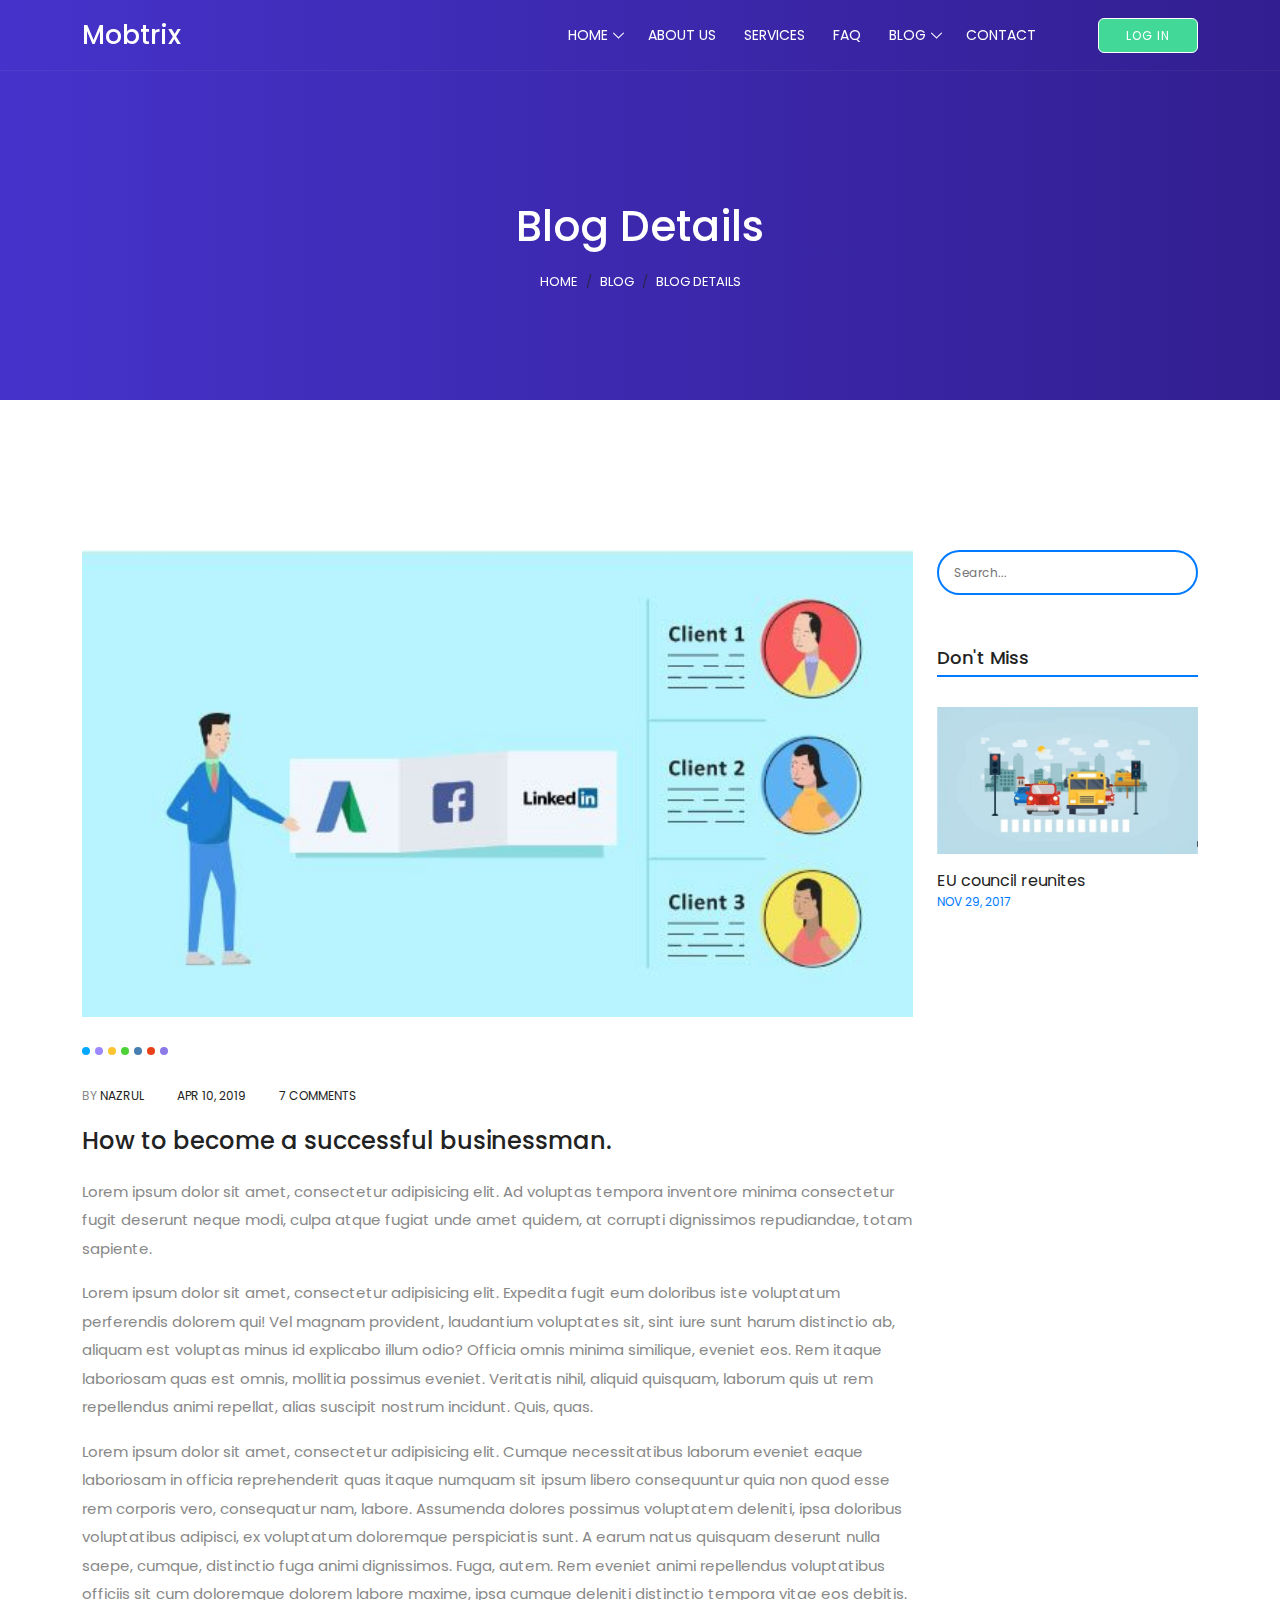
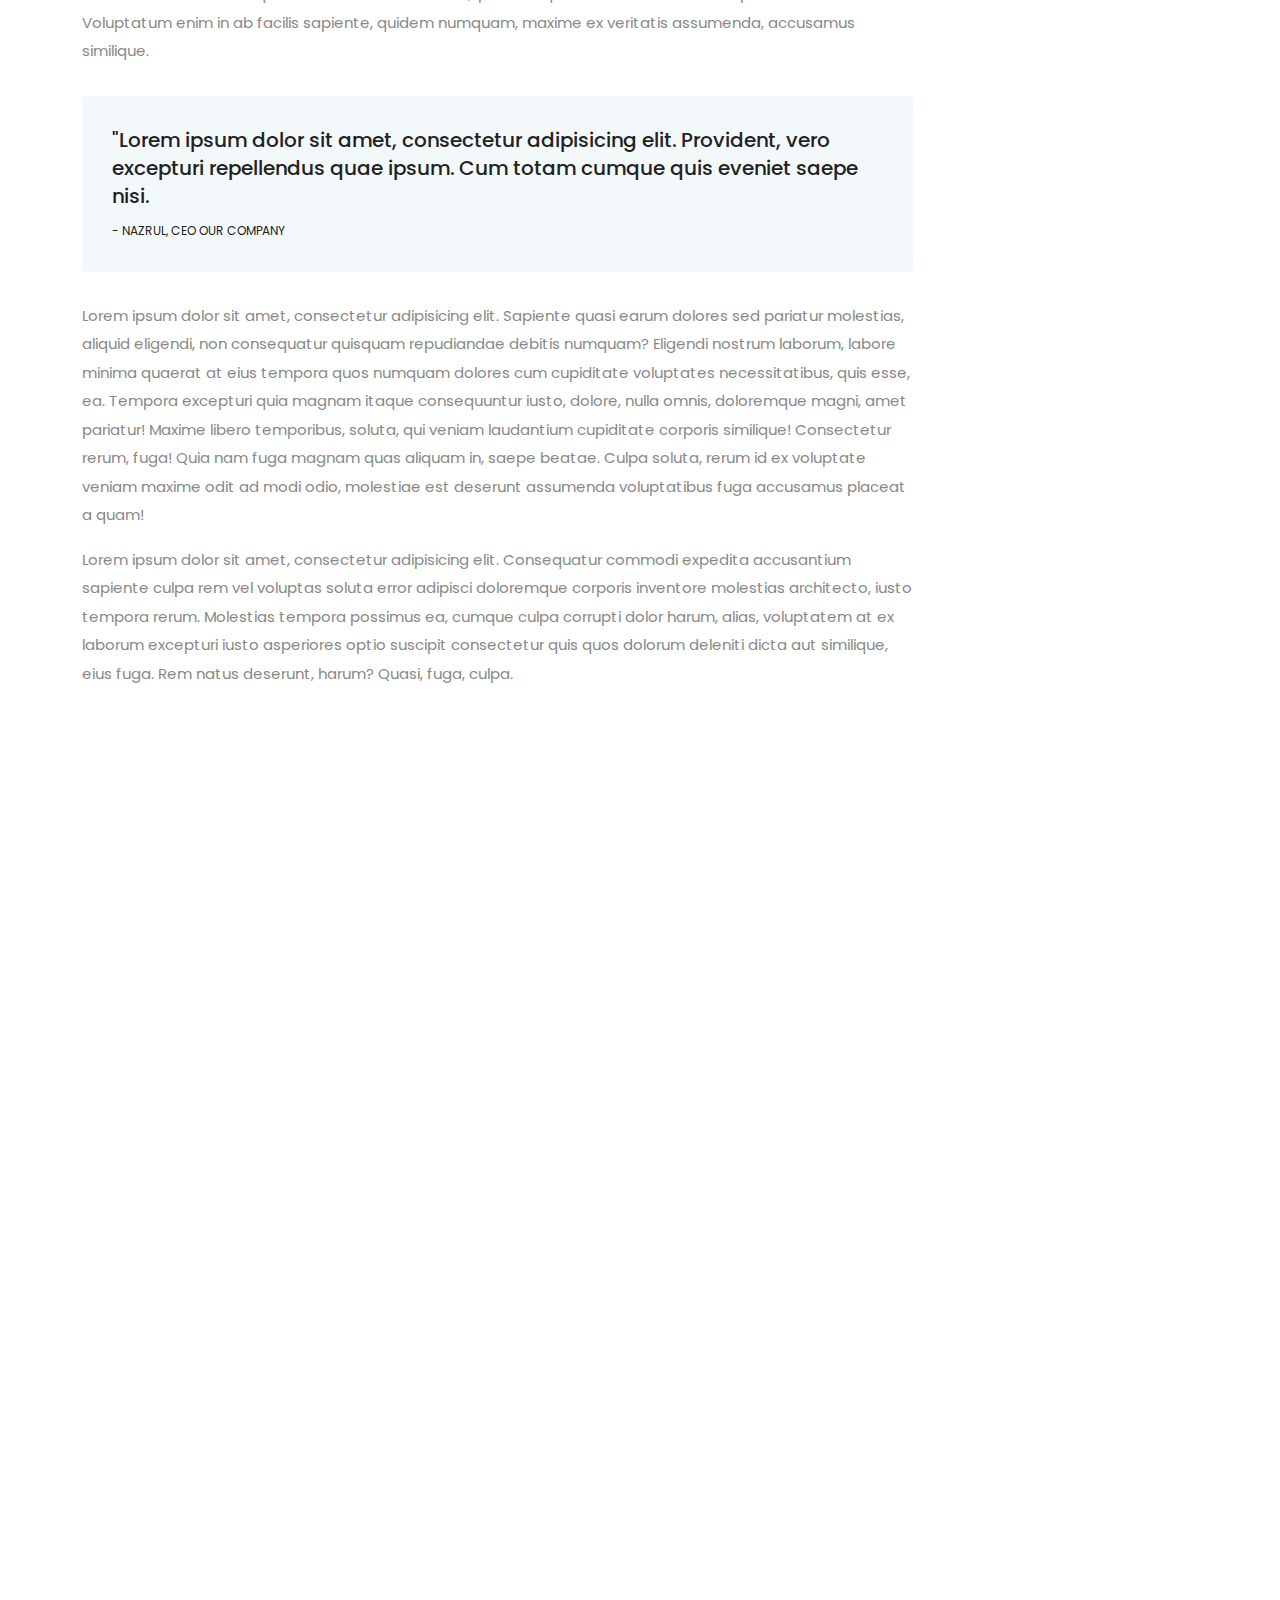
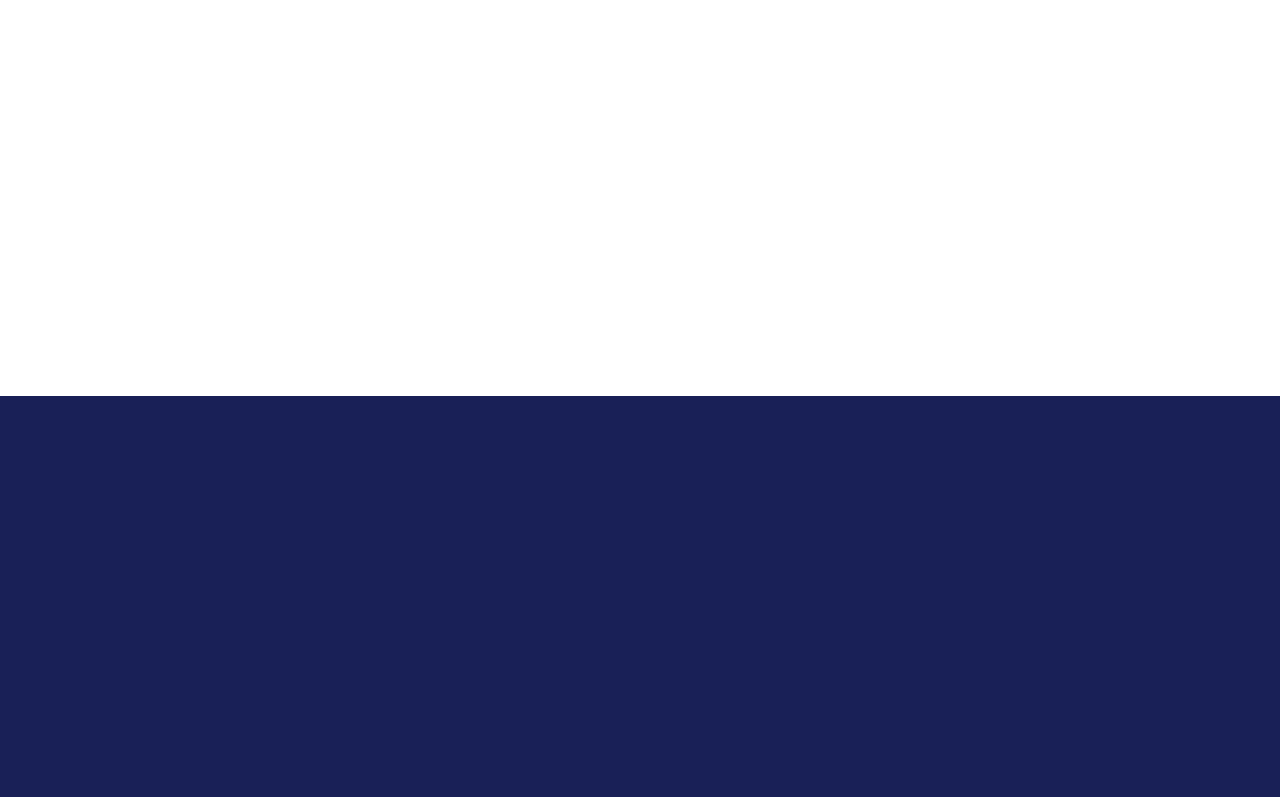
==== index-single-blog.html @ 784434ce "Add files via upload" ====
<!DOCTYPE html>
<html lang="en">

<head>
    <meta charset="UTF-8">
    <meta name="description" content="">
    <meta http-equiv="X-UA-Compatible" content="IE=edge">
    <meta name="viewport" content="width=device-width, initial-scale=1, shrink-to-fit=no">

    <!-- Title -->
    <title>Multipurpose Template</title>

    <!-- Favicon -->
    <link rel="icon" href="img/core-img/favicon.ico">

    <!-- Core Stylesheet -->
    <link rel="stylesheet" href="css/style.css">

    <!-- Responsive Stylesheet -->
    <link rel="stylesheet" href="css/responsive.css">

</head>

<body class="light-version">
    <!-- Preloader -->
    <div id="preloader">
        <div class="preload-content">
            <div id="dream-load"></div>
        </div>
    </div>

    <!-- ##### Header Area Start ##### -->
    <header class="header-area fadeInDown" data-wow-delay="0.2s">
        <div class="classy-nav-container light breakpoint-off">
            <div class="container">
                <!-- Classy Menu -->
                <nav class="classy-navbar light justify-content-between" id="dreamNav">

                    <!-- Logo -->
                    <a class="nav-brand light" href="#"><i class="fa-sharp fa-light fa-database"> </i>  Mobtrix </a>

                    <!-- Navbar Toggler -->
                    <div class="classy-navbar-toggler demo">
                        <span class="navbarToggler"><span></span><span></span><span></span></span>
                    </div>

                    <!-- Menu -->
                    <div class="classy-menu">

                        <!-- close btn -->
                        <div class="classycloseIcon">
                            <div class="cross-wrap"><span class="top"></span><span class="bottom"></span></div>
                        </div>

                        <!-- Nav Start -->
                        <div class="classynav">
                            <ul id="nav">
                                <li><a href="#home">Home</a>
                                    <ul class="dropdown">
                                        <li><a href='index.html'>Home style 1</a></li>
                                        <li><a href='index1.html'>Home style 2</a></li>
                                        <li><a href='index2.html'>Home style 3</a></li>
                                        <li><a href='index3.html'>Home style 4</a></li>
                                        <li><a href='index4.html'>Home style 5</a></li>
                                        <li><a href='index5.html'>Home style 6</a></li>
                                    </ul>
                                </li>
                                <li><a href='about-us.html'>About Us</a></li>
                                <li><a href='services.html'>Services</a></li>
                                <li><a href='faq.html'>FAQ</a></li>
                                <li><a href="#blog">Blog</a>
                                    <ul class="dropdown">
                                        <li><a href='index-blog.html'>Blog Posts</a></li>
                                        <li><a href='index-blog-with-sidebar.html'>Sidebar Blog </a></li>
                                        <li><a href='index-single-blog.html'>Blog Details</a></li>
                                    </ul>
                                </li>
                                <li><a href='contact-us.html'>Contact</a></li>
                            </ul>

                            <!-- Button -->
                            <a href="#" class="btn login-btn ml-50">Log in</a>
                        </div>
                        <!-- Nav End -->
                    </div>
                </nav>
            </div>
        </div>
    </header>
    <!-- ##### Header Area End ##### -->

    <!-- ##### Welcome Area Start ##### -->
    <div class="breadcumb-area clearfix dzsparallaxer auto-init" data-options='{direction: "normal"}'>
        <div class="divimage dzsparallaxer--target" style="width: 101%; height: 130%; background-image: url(img/bg-img/bg-2.jpg)"></div>
        <!-- breadcumb content -->
        <div class="breadcumb-content">
            <div class="container h-100">
                <div class="row h-100 align-items-center">
                    <div class="col-12">
                        <nav aria-label="breadcrumb" class="breadcumb--con text-center">
                            <h2 class="w-text title wow fadeInUp" data-wow-delay="0.2s">Blog Details</h2>
                            <ol class="breadcrumb justify-content-center wow fadeInUp" data-wow-delay="0.4s">
                                <li class="breadcrumb-item"><a href="#">Home</a></li>
                                <li class="breadcrumb-item"><a href="#">Blog</a></li>
                                <li class="breadcrumb-item active" aria-current="page">Blog Details</li>
                            </ol>
                        </nav>
                    </div>
                </div>
            </div>
        </div>
    </div>
    <!-- ##### Welcome Area End ##### -->

    <!-- ##### Blog Area Start ##### -->
    <section class="blog-area section-padding-150-0">
        <div class="container">

            <div class="row">
                <div class="col-12 col-md-9">
                    <div class="single-blog-area wow fadeInUp" data-wow-delay="0.2s">
                        <!-- Post Thumbnail -->
                        <div class="blog_thumbnail">
                            <img src="img/blog-img/2.jpg" alt="">
                        </div>
                        <!-- Post Content -->
                        <div class="blog-content">
                            <!-- Dream Dots -->
                            <div class="dream-dots mt-30">
                                <span></span><span></span><span></span><span></span><span></span><span></span><span></span>
                            </div>
                            <div class="post-meta">
                                <p>By <a href="#" class="post-author">Nazrul</a> <a href="#">Apr 10, 2019</a> <a href="#" class="post-comments">7 comments</a></p>
                            </div>
                            <h4 class="post-title">How to become a successful businessman.</h4>
                            <p>Lorem ipsum dolor sit amet, consectetur adipisicing elit. Ad voluptas tempora inventore minima consectetur fugit deserunt neque modi, culpa atque fugiat unde amet quidem, at corrupti dignissimos repudiandae, totam sapiente.</p>
                            <p>Lorem ipsum dolor sit amet, consectetur adipisicing elit. Expedita fugit eum doloribus iste voluptatum perferendis dolorem qui! Vel magnam provident, laudantium voluptates sit, sint iure sunt harum distinctio ab, aliquam est voluptas minus id explicabo illum odio? Officia omnis minima similique, eveniet eos. Rem itaque laboriosam quas est omnis, mollitia possimus eveniet. Veritatis nihil, aliquid quisquam, laborum quis ut rem repellendus animi repellat, alias suscipit nostrum incidunt. Quis, quas.</p>
                            <p>Lorem ipsum dolor sit amet, consectetur adipisicing elit. Cumque necessitatibus laborum eveniet eaque laboriosam in officia reprehenderit quas itaque numquam sit ipsum libero consequuntur quia non quod esse rem corporis vero, consequatur nam, labore. Assumenda dolores possimus voluptatem deleniti, ipsa doloribus voluptatibus adipisci, ex voluptatum doloremque perspiciatis sunt. A earum natus quisquam deserunt nulla saepe, cumque, distinctio fuga animi dignissimos. Fuga, autem. Rem eveniet animi repellendus voluptatibus officiis sit cum doloremque dolorem labore maxime, ipsa cumque deleniti distinctio tempora vitae eos debitis. Voluptatum enim in ab facilis sapiente, quidem numquam, maxime ex veritatis assumenda, accusamus similique.</p>
                            <blockquote>
                                <h5>"Lorem ipsum dolor sit amet, consectetur adipisicing elit. Provident, vero excepturi repellendus quae ipsum. Cum totam cumque quis eveniet saepe nisi.</h5>
                                <span>- Nazrul, CEO OUR COMPANY</span>
                            </blockquote>
                            <p>Lorem ipsum dolor sit amet, consectetur adipisicing elit. Sapiente quasi earum dolores sed pariatur molestias, aliquid eligendi, non consequatur quisquam repudiandae debitis numquam? Eligendi nostrum laborum, labore minima quaerat at eius tempora quos numquam dolores cum cupiditate voluptates necessitatibus, quis esse, ea. Tempora excepturi quia magnam itaque consequuntur iusto, dolore, nulla omnis, doloremque magni, amet pariatur! Maxime libero temporibus, soluta, qui veniam laudantium cupiditate corporis similique! Consectetur rerum, fuga! Quia nam fuga magnam quas aliquam in, saepe beatae. Culpa soluta, rerum id ex voluptate veniam maxime odit ad modi odio, molestiae est deserunt assumenda voluptatibus fuga accusamus placeat a quam!</p>
                            <p>Lorem ipsum dolor sit amet, consectetur adipisicing elit. Consequatur commodi expedita accusantium sapiente culpa rem vel voluptas soluta error adipisci doloremque corporis inventore molestias architecto, iusto tempora rerum. Molestias tempora possimus ea, cumque culpa corrupti dolor harum, alias, voluptatem at ex laborum excepturi iusto asperiores optio suscipit consectetur quis quos dolorum deleniti dicta aut similique, eius fuga. Rem natus deserunt, harum? Quasi, fuga, culpa.</p>
                        </div>
                    </div>

                    <!-- Comment Area Start -->
                    <div class="comment_area clearfix mt-70 wow fadeInUp" data-wow-delay="0.4s">
                        <h5 class="title">Comments</h5>

                        <ol>
                            <!-- Single Comment Area -->
                            <li class="single_comment_area">
                                <!-- Comment Content -->
                                <div class="comment-content d-flex">
                                    <!-- Comment Author -->
                                    <div class="comment-author">
                                        <img src="img/test-img/1.jpg" alt="author">
                                    </div>
                                    <!-- Comment Meta -->
                                    <div class="comment-meta">
                                        <p>Efficitur lorem sed tempor. Integer aliquet tempor cursus. Nullam vestibulum convallis risus vel condimentum. Nullam auctor lorem in libero luctus, vel volutpat quam tincidunt.</p>
                                        <a href="#" class="post-date">April 14</a>
                                        <p><a href="#" class="post-author">Lim Sarah</a></p>
                                        <a href="#" class="comment-reply">Reply</a>
                                    </div>
                                </div>
                                <ol class="children">
                                    <li class="single_comment_area">
                                        <!-- Comment Content -->
                                        <div class="comment-content d-flex">
                                            <!-- Comment Author -->
                                            <div class="comment-author">
                                                <img src="img/test-img/2.jpg" alt="author">
                                            </div>
                                            <!-- Comment Meta -->
                                            <div class="comment-meta">
                                                <p>Efficitur lorem sed tempor. Integer aliquet tempor cursus. Nullam vestibulum convallis risus vel condimentum. Nullam auctor lorem in libero luctus, vel volutpat quam tincidunt.</p>
                                                <a href="#" class="post-date">April 14</a>
                                                <p><a href="#" class="post-author">Lim Sarah</a></p>
                                                <a href="#" class="comment-reply">Reply</a>
                                            </div>
                                        </div>
                                    </li>
                                </ol>
                            </li>

                            <!-- Single Comment Area -->
                            <li class="single_comment_area">
                                <!-- Comment Content -->
                                <div class="comment-content d-flex">
                                    <!-- Comment Author -->
                                    <div class="comment-author">
                                        <img src="img/test-img/3.jpg" alt="author">
                                    </div>
                                    <!-- Comment Meta -->
                                    <div class="comment-meta">
                                        <p>Efficitur lorem sed tempor. Integer aliquet tempor cursus. Nullam vestibulum convallis risus vel condimentum. Nullam auctor lorem in libero luctus, vel volutpat quam tincidunt.</p>
                                        <a href="#" class="post-date">April 14</a>
                                        <p><a href="#" class="post-author">Lim Sarah</a></p>
                                        <a href="#" class="comment-reply">Reply</a>
                                    </div>
                                </div>
                            </li>
                        </ol>
                    </div>

                    <div class="post-a-comment-area mt-100 wow fadeInUp" data-wow-delay="0.6s">
                        <h5>Leave a reply</h5>
                        <!-- Reply Form -->
                        <form action="#" method="post">
                            <div class="row">
                                <div class="col-12 col-md-6">
                                    <div class="group">
                                        <input type="text" name="name" id="name" required>
                                        <span class="bar"></span>
                                        <label>Name</label>
                                    </div>
                                </div>
                                <div class="col-12 col-md-6">
                                    <div class="group">
                                        <input type="text" name="email" id="email" required>
                                        <span class="bar"></span>
                                        <label>Email</label>
                                    </div>
                                </div>
                                <div class="col-12">
                                    <div class="group">
                                        <input type="text" name="subject" id="subject" required>
                                        <span class="bar"></span>
                                        <label>Subject</label>
                                    </div>
                                </div>
                                <div class="col-12">
                                    <div class="group">
                                        <textarea name="message" id="message" required></textarea>
                                        <span class="bar"></span>
                                        <label>Comment</label>
                                    </div>
                                </div>
                                <div class="col-12">
                                    <button type="submit" class="btn dream-btn">Reply</button>
                                </div>
                            </div>
                        </form>
                    </div>
                </div>

                <div class="col-12 col-md-3">
                    <div class="sidebar-area">

                        <!-- Search Widget -->
                        <div class="search-widget-area mb-50 wow fadeInUp" data-wow-delay="0.2s">
                            <form action="#" method="post">
                                <input type="search" name="search" id="search" placeholder="Search...">
                                <button type="submit" class="btn"><i class="fa fa-search"></i></button>
                            </form>
                        </div>

                        <!-- Don't Miss Widget -->
                        <div class="donnot-miss-widget mb-50">
                            <div class="widget-title wow fadeInUp" data-wow-delay="0.3s">
                                <h5>Don't miss</h5>
                            </div>
                            <!-- Single Don't Miss Post -->
                            <div class="single-dont-miss-post mb-30 wow fadeInUp" data-wow-delay="0.4s">
                                <div class="dont-miss-post-thumb">
                                    <img src="img/blog-img/1.jpg" alt="">
                                </div>
                                <div class="dont-miss-post-content">
                                    <a href="#">EU council reunites</a>
                                    <span>Nov 29, 2017</span>
                                </div>
                            </div>
                            <!-- Single Don't Miss Post -->
                            <div class="single-dont-miss-post mb-30 wow fadeInUp" data-wow-delay="0.5s">
                                <div class="dont-miss-post-thumb">
                                    <img src="img/blog-img/2.jpg" alt="">
                                </div>
                                <div class="dont-miss-post-content">
                                    <a href="#">A new way to travel the world</a>
                                    <span>March 29, 2016</span>
                                </div>
                            </div>
                            <!-- Single Don't Miss Post -->
                            <div class="single-dont-miss-post wow fadeInUp" data-wow-delay="0.6s">
                                <div class="dont-miss-post-thumb">
                                    <img src="img/blog-img/3.jpg" alt="">
                                </div>
                                <div class="dont-miss-post-content">
                                    <a href="#">Why choose a bank?</a>
                                    <span>March 29, 2016</span>
                                </div>
                            </div>
                        </div>

                        <!-- Advert Widget -->
                        <div class="advert-widget mb-50">
                            <div class="widget-title wow fadeInUp" data-wow-delay="0.7s">
                                <h5>Sponsored Add</h5>
                            </div>
                            <div class="advert-thumb mb-30 wow fadeInUp" data-wow-delay="0.8s">
                                <a href="#"><img src="img/bg-img/bg-4.jpg" alt=""></a>
                            </div>
                        </div>

                        <!-- Subscribe Widget -->
                        <div class="subscribe-widget mb-50">
                            <div class="widget-title wow fadeInUp" data-wow-delay="0.9s">
                                <h5>subscribe</h5>
                            </div>
                            <div class="subscribe-form wow fadeInUp" data-wow-delay="1s">
                                <form action="#">
                                    <input type="email" name="email" id="subs_email" placeholder="Your Email">
                                    <button type="submit" class="btn dream-btn">subscribe</button>
                                </form>
                            </div>
                        </div>
                    </div>
                </div>
            </div>
        </div>
    </section>
    <!-- ##### Blog Area End ##### -->

    <!-- ##### Footer Area Start ##### -->
    <footer class="footer-area bg-img" style="background-image: url(img/core-img/pattern.png);">
        <div class="footer-content-area " style="background-image: url(img/core-img/footer-bg1.png);">
            <div class="container">
                <div class="row align-items-end">
                    <div class="col-12 col-md-5">
                        <div class="footer-copywrite-info">
                            <!-- Copywrite -->
                            <div class="copywrite_text wow fadeInUp" data-wow-delay="0.2s">
                                <div class="footer-logo">
                                    <a href="#"><i class="fa-sharp fa-light fa-database"> </i>  DIMS & Facts.</a>
                                </div>
                                <p>Lorem ipsum dolor sit amet, consectetur adipisicing elit. Velit ducimus voluptatibus neque illo id repellat quisquam? Autem expedita earum quae laborum ipsum ad, a eaque officiis eligendi blanditiis odio necessitatibus.</p>
                            </div>
                            <!-- Social Icon -->
                            <div class="footer-social-info wow fadeInUp" data-wow-delay="0.4s">
                                <a href="#"><i class="fa fa-facebook" aria-hidden="true"></i></a>
                                <a href="#"> <i class="fa fa-twitter" aria-hidden="true"></i></a>
                                <a href="#"><i class="fa fa-google-plus" aria-hidden="true"></i></a>
                                <a href="#"><i class="fa fa-instagram" aria-hidden="true"></i></a>
                                <a href="#"><i class="fa fa-linkedin" aria-hidden="true"></i></a>
                            </div>
                        </div>
                    </div>
                    <div class="col-12 col-md-7">
                        <!-- Content Info -->
                        <div class="contact_info_area d-sm-flex justify-content-between">
                            <div class="contact_info text-center wow fadeInUp" data-wow-delay="0.2s">
                                <h5>NAVIGATE</h5>
                                <a href=""><p>Advertisers</p></a>
                                <a href=""><p>Developers</p></a>
                                <a href=""><p>Resources</p></a>
                                <a href=""><p>Company</p></a>
                                <a href=""><p>Connect</p></a>
                            </div>
                            <!-- Content Info -->
                            <div class="contact_info text-center wow fadeInUp" data-wow-delay="0.3s">
                                <h5>PRIVACY & TOS</h5>
                                <a href=""><p>Advertiser Agreement</p></a>
                                <a href=""><p>Acceptable Use Policy</p></a>
                                <a href=""><p>Privacy Policy</p></a>
                                <a href=""><p>Technology Privacy</p></a>
                                <a href=""><p>Developer Agreement</p></a>
                            </div>
                            <!-- Content Info -->
                            <div class="contact_info text-center wow fadeInUp" data-wow-delay="0.4s">
                                <h5>CONTACT US</h5>
                                <p>Mailing Address:xx00 E. Union Ave</p>
                                <p>Suite 1100. Denver, CO 80237</p>
                                <p>+999 90932 627</p>
                                <p>support@yourdomain.com</p>
                            </div>
                        </div>
                    </div>
                </div>
            </div>
        </div>
    </footer>
    <!-- ##### Footer Area End ##### -->

    <!-- ########## All JS ########## -->
    <!-- jQuery js -->
    <script src="js/jquery.min.js"></script>
    <!-- Popper js -->
    <script src="js/popper.min.js"></script>
    <!-- Bootstrap js -->
     <script src="js/bootstrap.bundle.js"></script>
    <script src="js/fa2022.js"></script>
    <!-- All Plugins js -->
    <script src="js/plugins.js"></script>
    <!-- Parallax js -->
    <script src="js/dzsparallaxer.js"></script>
    <!-- Active js -->
    <script src="js/script.js"></script>

</body>

</html>
---- css/style.css ----
/*** 
====================================================================
  Table of contents
====================================================================

- Google Fonts
- Css Imports
- General Css Styles
- Header Area style
- Welcome Area Styles 
- Partners area style
- About us area style 
- services-block-four style 
- Demo-video area style 
- Trust area style 
- services area style 
- Call-to-action area style
- Video area style 
- Gallery area style 
- Cool-facts style 
- Price table style
- Testimonials area style 
- Team area style
- Blog area style 
- Contact us style 
- FAQ style -Timeline style 
- Footer area style 

***/

/*** 

====================================================================
  Google fonts
====================================================================

***/

@import url('https://fonts.googleapis.com/css?family=Poppins:200,300,400,500,600,700');

/*** 

====================================================================
  Import All Css
====================================================================

***/

@import 'bootstrap.min.css';
@import 'animate.css';
@import 'about-sonar.css';
@import 'classy-nav.min.css';
@import 'dzsparallaxer.css';
@import 'owl.carousel.min.css';
@import 'https://montrix.netlify.app/css/magnific-popup.css';
@import 'animated-headline.css';
@import 'https://montrix.netlify.app/css/font-icons.css';
@import 'https://montrix.netlify.app/css/cryptocoins.css';
@import 'https://montrix.netlify.app/css/themify-icons.css';

/*** 

====================================================================
  General css style
====================================================================

***/
* {
    margin: 0;
    padding: 0;
}

body {
    font-family: 'Poppins', sans-serif;
    background: #4834d4;
    background: -webkit-linear-gradient(to right, #4834d4, #341f97);
    background: -webkit-linear-gradient(left, #4834d4, #341f97);
    background: linear-gradient(to right, #4834d4, #341f97);
}
.darker-blue{
    background: linear-gradient(180deg,#240044 0,#0f0240 25%,#400959 40%,#0f0240 65%,#0f0240);
}
h1,
h2,
h3,
h4,
h5,
h6 {
    font-family: 'Poppins', sans-serif;
    color: #fff;
    line-height: 1.4;
    font-weight: 500;
}

a,
a:hover,
a:focus,
a:active {
    text-decoration: none;
    -webkit-transition-duration: 500ms;
    transition-duration: 500ms;
    outline: none;
}

li {
    list-style: none;
}

p {
    line-height: 1.9;
    color: rgba(255, 255, 255, 0.5);
    font-size: 15px;
}

img {
    max-width: 100%;
    height: auto;
}

ul,
ol {
    margin: 0;
    padding: 0;
}
.section-header{
    position: relative;
    margin-bottom: 50px
}
.section-title {
    font-size: 44px;
    margin-bottom: 20px;
    margin-top: 0;
    position: relative;
    text-align: center;
    color: #fff;
}
.section-header .desc{
    max-width: 800px;
    text-align: center;
    margin: 0 auto
}
.bg-title {
    margin-bottom: -37px;
    margin-left: -30px;
    font-size: 66px;
    opacity: .04;
    font-weight: bold;
    text-align: center;
    line-height: 1;
    text-transform: uppercase;
}
.has-print{
    position: absolute;
    top: -50px;
    left: 50%;
    transform: translateX(-50%);
    width: 90px;
    height: 90px;
    background: url(../img/core-img/shape1.png) no-repeat;
}
.header-area .light.classy-nav-container a{
    color: #fff
}
.header-area.sticky .light.classy-nav-container a{
    color: #333
}
.header-area.sticky .classy-navbar-toggler .navbarToggler span{
    background: #333 !important
}
#preloader {
    position: fixed;
    width: 100%;
    height: 100%;
    z-index: 99999;
    top: 0;
    left: 0;
    background: #4834d4;
    background: -webkit-linear-gradient(to right, #4834d4, #341f97);
    background: -webkit-linear-gradient(left, #4834d4, #341f97);
    background: linear-gradient(to right, #4834d4, #341f97);
}

.preload-content {
    position: absolute;
    top: 50%;
    left: 50%;
    margin-top: -35px;
    margin-left: -35px;
    z-index: 100;
}

#dream-load {
    width: 70px;
    height: 70px;
    border-radius: 50%;
    border: 3px;
    border-style: solid;
    border-color: transparent;
    border-top-color: rgba(255, 255, 255, 0.5);
    -webkit-animation: dreamrotate 2400ms linear infinite;
    animation: dreamrotate 2400ms linear infinite;
    z-index: 999;
}

#dream-load:before {
    content: "";
    position: absolute;
    top: 7.5px;
    left: 7.5px;
    right: 7.5px;
    bottom: 7.5px;
    border-radius: 50%;
    border: 3px;
    border-style: solid;
    border-color: transparent;
    border-top-color: rgba(255, 255, 255, 0.5);
    -webkit-animation: dreamrotate 2700ms linear infinite;
    animation: dreamrotate 2700ms linear infinite
}

#dream-load:after {
    content: "";
    position: absolute;
    top: 20px;
    left: 20px;
    right: 20px;
    bottom: 20px;
    border-radius: 50%;
    border: 3px;
    border-style: solid;
    border-color: transparent;
    border-top-color: rgba(255, 255, 255, 0.5);
    -webkit-animation: dreamrotate 1800ms linear infinite;
    animation: dreamrotate 1800ms linear infinite
}

@-webkit-keyframes dreamrotate {
    0% {
        -webkit-transform: rotate(0deg);
        transform: rotate(0deg)
    }
    100% {
        -webkit-transform: rotate(360deg);
        transform: rotate(360deg)
    }
}

@keyframes dreamrotate {
    0% {
        -webkit-transform: rotate(0deg);
        transform: rotate(0deg)
    }
    100% {
        -webkit-transform: rotate(360deg);
        transform: rotate(360deg)
    }
}

/* Blip CSS */

.dream-blip {
    position: absolute;
    width: 8px;
    height: 8px;
    border-radius: 2em 2em 2em 2em;
    background-color: #21d397;
    box-shadow: 0 0 5px #fff;
    -webkit-transform-origin: 50% 50%;
    transform-origin: 50% 50%;
    opacity: 0;
    -ms-filter: "progid:DXImageTransform.Microsoft.Alpha(Opacity=0)";
    -webkit-animation: dreamblipper ease 4s none infinite;
            animation: dreamblipper ease 4s none infinite;
}

@-webkit-keyframes dreamblipper {
    0% {
        opacity: 0;
        -ms-filter: "progid:DXImageTransform.Microsoft.Alpha(Opacity=0)";
    }
    35% {
        opacity: 0;
        -ms-filter: "progid:DXImageTransform.Microsoft.Alpha(Opacity=0)";
    }
    50% {
        opacity: 1;
        -ms-filter: "progid:DXImageTransform.Microsoft.Alpha(Opacity=100)";
    }
    100% {
        opacity: 0;
        -ms-filter: "progid:DXImageTransform.Microsoft.Alpha(Opacity=0)";
    }
}

@keyframes dreamblipper {
    0% {
        opacity: 0;
        -ms-filter: "progid:DXImageTransform.Microsoft.Alpha(Opacity=0)";
    }
    35% {
        opacity: 0;
        -ms-filter: "progid:DXImageTransform.Microsoft.Alpha(Opacity=0)";
    }
    50% {
        opacity: 1;
        -ms-filter: "progid:DXImageTransform.Microsoft.Alpha(Opacity=100)";
    }
    100% {
        opacity: 0;
        -ms-filter: "progid:DXImageTransform.Microsoft.Alpha(Opacity=0)";
    }
}

.dream-blip.blip1 {
    top: 20%;
    left: 20%;
}

.dream-blip.blip2 {
    top: 70%;
    left: 30%;
}

.dream-blip.blip3 {
    top: 30%;
    left: 10%;
}

.dream-blip.blip4 {
    top: 60%;
    left: 10%;
}

.mt-15 {
    margin-top: 15px;
}
.mt-20 {
    margin-top: 20px;
}
.mt-30 {
    margin-top: 30px;
}

.mt-40 {
    margin-top: 40px;
}

.mt-50 {
    margin-top: 50px;
}

.mt-100 {
    margin-top: 100px;
}

.mt-150 {
    margin-top: 150px;
}

.mr-15 {
    margin-right: 15px;
}

.mr-30 {
    margin-right: 30px;
}

.mr-50 {
    margin-right: 50px;
}

.mr-100 {
    margin-right: 100px;
}
.no-padding-right{
    padding-right: 0 !important
}
.no-padding-left{
    padding-left: 0 !important
}
.mb-15 {
    margin-bottom: 15px;
}

.mb-30 {
    margin-bottom: 30px;
}

.mb-40 {
    margin-bottom: 40px;
}

.mb-50 {
    margin-bottom: 50px;
}

.mb-100 {
    margin-bottom: 100px;
}

.ml-15 {
    margin-left: 15px;
}

.ml-30 {
    margin-left: 30px;
}

.ml-50 {
    margin-left: 50px;
}

.ml-100 {
    margin-left: 100px;
}
@media (max-width: 992px){
    .double-bg{
        background-size: cover !important
    }
    .mt-s{
        margin-top: 30px !important
    }
}
@media (max-width: 767px){
    .mt-x{
        margin-top: 30px !important
    }
    
    .main-ilustration-5{
        height: 65vh !important
    }
}
@media (max-width: 480px){

    .welcome_area.ico {
        height: 100vh !important;
    }
    .main-ilustration-5{
        display: none;
    }
    .integration-text{
        font-size: 12px
    }
    .integration-icon .badge{
        display: none;
    }
    .spons{
        border-top: 1px solid #eee 
    }
    .spons img{
        width: 80%
    }
}
.section-padding-100 {
    padding-top: 100px;
    padding-bottom: 100px;
}
.section-padding-100-70 {
    padding-top: 100px;
    padding-bottom: 70px;
}
.section-padding-0-70 {
    padding-top: 0px;
    padding-bottom: 70px;
}
.section-padding-70-0 {
    padding-top: 70px;
    padding-bottom: 0px;
}
.section-padding-70-70 {
    padding-top: 70px;
    padding-bottom: 70px;
}
.section-padding-100-85 {
    padding-top: 100px;
    padding-bottom: 85px;
}
.section-padding-0-100 {
    padding-top: 0px;
    padding-bottom: 100px;
}
.section-before:before{
    content: '';
    position: absolute;
    top: -75px;
    left: 50%;
    transform: translateX(-50%);
    height: 150px;
    width: 150px;
    background: url(../img/core-img/shape1.png) no-repeat;
    background-size: contain;
}
.scew-bg{
    background: url(../img/svg/bg-header1.svg) no-repeat;
    background-size: cover
    
}
.travel-bg{
    background: url(../img//bg-img/travel-bg.png) no-repeat;
    background-size: cover
    
}
.relative{
    position: relative;
}
.box-shadow {
    -webkit-box-shadow: 0px 10px 27px 0px rgba(154, 161, 171, 0.18);
    box-shadow: 0px 10px 27px 0px rgba(154, 161, 171, 0.18);
    -webkit-transition: all 0.2s ease-in-out;
    -moz-transition: all 0.2s ease-in-out;
    -ms-transition: all 0.2s ease-in-out;
    -o-transition: all 0.2s ease-in-out;
    transition: all 0.2s ease-in-out;
    position: relative;
    display: block;
    top: 0;
}


.section-padding-0-100 {
    padding-top: 0;
    padding-bottom: 100px;
}

.section-padding-100-0 {
    padding-top: 100px;
    padding-bottom: 0;
}

.section-padding-100-50 {
    padding-top: 100px;
    padding-bottom: 50px;
}

.section-padding-0-50 {
    padding-top: 0;
    padding-bottom: 50px;
}

.section-padding-50-0 {
    padding-top: 50px;
    padding-bottom: 0;
}

.section-padding-200 {
    padding-top: 200px;
    padding-bottom: 200px;
}

.section-padding-0-200 {
    padding-top: 0;
    padding-bottom: 200px;
}

.section-padding-200-0 {
    padding-top: 200px;
    padding-bottom: 0;
}

.section-padding-200-100 {
    padding-top: 200px;
    padding-bottom: 100px;
}

.section-padding-150 {
    padding-top: 150px;
    padding-bottom: 150px;
}

.section-padding-150-0 {
    padding-top: 150px;
    padding-bottom: 0;
}

.section-padding-0-150 {
    padding-top: 0;
    padding-bottom: 150px;
}

.section-padding-50-150 {
    padding-top: 50px;
    padding-bottom: 150px;
}

.section-heading {
    position: relative;
    z-index: 1;
    margin-bottom: 80px;
}

.section-heading h2 {
    font-size: 30px;
    text-transform: capitalize;
    margin-bottom: 15px;
}

.section-heading > p {
    margin-bottom: 0;
    line-height: 2;
    font-size: 16px;
    max-width: 600px;
    margin: 0 auto;
}

#scrollUp {
    bottom: 130px;
    font-size: 12px;
    line-height: 22px;
    right: 30px;
    width: 100px;
    background-color: transparent;
    color: #fff;
    text-align: center;
    height: 20px;
    -webkit-transition-duration: 500ms;
    transition-duration: 500ms;
    text-transform: uppercase;
    -webkit-transform: rotate(-90deg);
    transform: rotate(-90deg);
}

#scrollUp:before {
    position: absolute;
    width: 30%;
    height: 2px;
    background-color: #fff;
    content: "";
    top: 10px;
    right: 100%;
    z-index: -200 !important;
}

.bg-overlay {
    position: relative;
    z-index: 1;
}
.has-gradient{
    background-image: linear-gradient(to right, #21d397 0%, #7450fe 100%); 
}
.has-border-top{
    border-top: 1px solid #eee
}
@media (max-width: 992px){
    .has-border-top-md{
        border-top: 1px solid #eee
    }
}
.bg-overlay:after {
    background: rgba(72, 52, 212, 0.95);
    background: -webkit-linear-gradient(to right, rgba(72, 52, 212, 0.95), rgba(52, 31, 151, 0.95));
    background: -webkit-linear-gradient(left, rgba(72, 52, 212, 0.95), rgba(52, 31, 151, 0.95));
    background: linear-gradient(to right, rgba(72, 52, 212, 0.95), rgba(52, 31, 151, 0.95));
    position: absolute;
    content: "";
    height: 100%;
    width: 100%;
    top: 0;
    left: 0;
    z-index: -1;
}

.bg-img {
    background-position: center center;
    background-size: cover;
    background-repeat: no-repeat;
}

.height-400 {
    height: 400px;
}

.height-600 {
    height: 600px;
}

.height-700 {
    height: 700px;
}

.height-800 {
    height: 800px;
}

.height-900 {
    height: 900px;
}

.height-1000 {
    height: 1000px;
}

.dream-dots {
    display: -webkit-box;
    display: -ms-flexbox;
    display: flex;
    margin-bottom: 30px;
}

.dream-dots span {
    width: 8px;
    height: 8px;
    background-color: #fff;
    border-radius: 50%;
    margin-right: 5px;
}

.dream-dots span:first-child {
    background-color: #00a8ff;
}

.dream-dots span:nth-child(2) {
    background-color: #9c88ff;
}

.dream-dots span:nth-child(3) {
    background-color: #fbc531;
}

.dream-dots span:nth-child(4) {
    background-color: #4cd137;
}

.dream-dots span:nth-child(5) {
    background-color: #487eb0;
}

.dream-dots span:nth-child(6) {
    background-color: #e84118;
}

.dream-dots span:nth-child(7) {
    background-color: #8c7ae6;
}

.login-btn {
    position: relative;
    z-index: 1;
    color: #fff;
    font-size: 12px !important;
    text-transform: uppercase;
    line-height: 33px;
    padding: 0 20px;
    min-width: 100px;
    color: #fff !important;
    background: #42d897 ;
    height: 35px;
    border: 1px solid #fff;
    letter-spacing: 1px;
}

.login-btn:hover,
.login-btn:focus {
    color: #fff;
    background: #e93a47;
    border-color: #e93a47;
}

.dream-btn {
    position: relative;
    z-index: 1;
    min-width: 160px;
    height: 48px;
    line-height: 48px;
    font-size: 12px;
    font-weight: 600;
    letter-spacing: 1px;
    display: inline-block;
    padding: 0 20px;
    text-align: center;
    text-transform: uppercase;
    background-size: 200% auto;
    color: #fff;
    box-shadow: 0 3ox 20px rgba(0, 0, 0, 0.1);
    border-radius: 100px;
    background-image: -webkit-linear-gradient(left, #21d397 0%, #7450fe 51%, #21d397 100%);
    background-image: linear-gradient(to right, #21d397 0%, #7450fe 51%, #21d397 100%);
    -webkit-transition: all 500ms;
    transition: all 500ms;
}
/*
    background-image: -webkit-linear-gradient(to right,#FF4137 0,#FDC800 51%,#FF4137 100%);
    background-image: linear-gradient(to right,#FF4137 0,#FDC800 51%,#FF4137 100%);
    box-shadow: 0 0 15px 0 rgba(255, 125, 55, 0.9);
*/
.dream-btn.more-btn{
    background-image: -webkit-linear-gradient(left, #fb525e 0%, #fb6850 51%, #fb525e 100%);
    background-image: linear-gradient(to right, #fb525e 0%, #fb6850 51%, #fb525e 100%);
}
.dream-btn.green-btn{
    background-image: -webkit-linear-gradient(left, #42d897 0%, #42d897 51%, #42d897 100%);
    background-image: linear-gradient(to right, #42d897 0%, #42d897 51%, #42d897 100%);
}
.dream-btn:hover {
    background-position: right center;
    color: #fff;
}

/* ### Clients #####*/
.client-logo-row {
    display: -ms-flexbox;
    display: flex;
    -ms-flex-pack: center;
    justify-content: center;
    -ms-flex-wrap: wrap;
    flex-wrap: wrap;
    max-width: 50.625rem;
    margin: 0 auto;
}
.client-logo {
    background: url(../img/svg/diamond-shape.svg) center no-repeat;
    background-size: cover;
    display: -ms-flexbox;
    display: flex;
    -ms-flex-pack: center;
    justify-content: center;
    -ms-flex-align: center;
    align-items: center;
    width: 6.875rem;
    height: 8.125rem;
    margin: 0 -.3rem;
}
.client-logo img {
    margin: -10px 6px 0 0;
    max-height: 2rem;
    max-width: 3rem;
}
@media (min-width: 1024px){
.client-logo img {
    max-width: 3.5rem;
    max-height: 3rem;
}
}
/* ##### 2.0 Header Area CSS ##### */

.header-area {
    position: fixed;
    z-index: 5000;
    top: 0;
    left: 0;
    width: 100%;
    -webkit-transition-duration: 500ms;
    transition-duration: 500ms;
    border-bottom: 1px solid rgba(255, 255, 255, 0.05);
}

.header-area.sticky {
    -webkit-transition-duration: 500ms;
    transition-duration: 500ms;
    background-color: #d7dfef;
    box-shadow: 0 3px 15px rgba(0, 0, 0, 0.1);
    border-bottom: none;
}

.dark.classy-nav-container {
    background-color: transparent;
}
.nav-brand:hover,
.nav-brand:focus{
    color: #333 !important
}
.nav-brand.light:hover,
.nav-brand.light:focus{
    color: #fff !important
}
.classy-navbar {
    /* height: 90px; */
    padding: 0;
}
.dark .classy-navbar-toggler.demo .navbarToggler span{
    background: #fff
}
.classynav ul li a {
    text-transform: uppercase;
}

.classynav ul li .megamenu li a {
    font-size: 80%;
}

/* ##### 3.0 Wellcome Area CSS ##### */
.hero-section{
    position: relative;
    min-height: 700px;
    background: url('../img/bg-img/header2.jpg') no-repeat bottom center;
    background-size: cover;
    display: flex;
    justify-content: center;
    align-items: center;
}
.hero-section.transparent{
    background: none;
}
.hero-section.main-page{
    background: url('../img/bg-img/header4.png') no-repeat bottom center;
    background-size: cover
}
.hero-section.demo{
    background: url('../img/bg-img/demo-bg.png') no-repeat bottom center;
    background-size: cover
}
.hero-section.not{
    background: url('../img/bg-img/header5.jpg') no-repeat bottom center;
}

.hero-section.fuel{
    background: url('../img/bg-img/header2.png') no-repeat bottom center;
    background-size: cover;
    padding-top: 60px;
    padding-bottom: 565px;
}
.hero-section.ai1{
    background: url('../img/bg-img/ai1.png') no-repeat top left;
    background-size: cover;
}
.hero-section.ai2{
    background: url('../img/bg-img/ai2.png') no-repeat top left;
    background-size: cover;
}
.hero-section.ai3{
    background: url('../img/bg-img/ai3.png') no-repeat top left;
    background-size: cover;
}
.hero-section.overlayed{
    background: url('../img/bg-img/h-sec.jpg') no-repeat bottom center;
    background-size: cover;
}
.overlayed:before{
    content: "";
    position: absolute;
    left: 0;
    top: 0;
    height: 100%;
    width: 100%;
    background: #13287e;
    opacity: .88;
    z-index:0;
}
.overlayed .video-icon{
    position: relative;
    left: 50%;
    margin-bottom: 30px;
}
.overlayed .video-icon:before {
    content: "";
    position: absolute;
    left: 50%;
    top: 50%;
    height: 110px;
    width: 110px;
    background: #42d897;
    z-index: -1;
    border-radius: 50%;
    transform: translate(-50%,-50%);
    animation: pulse-anim 1500ms ease-out infinite;
}
@keyframes pulse-anim {
  0% {
    transform: translateX(-50%) translateY(-50%) translateZ(0) scale(1);
    opacity: 1;
    }
  100% {
    transform: translateX(-50%) translateY(-50%) translateZ(0) scale(1.5);
    opacity: 0;
    }
}
@-webkit-keyframes pulse-anim {
  0% {
    transform: translateX(-50%) translateY(-50%) translateZ(0) scale(1);
    opacity: 1;
    }
  100% {
    transform: translateX(-50%) translateY(-50%) translateZ(0) scale(1.5);
    opacity: 0;
    }
}

.hero-section.curved-section.not:before{
    content: "";
    width: 100%;
    height: 200px;
    position: absolute;
    bottom: 0;
    left: 0;
    background: url(../img/core-img/demo-before.png) no-repeat;
    background-size: cover;
}
.hero-section.curved-section.not:after{
    display: none;
}
.subscribe-section {
    margin-bottom: 50px;
    background: #fff;
    padding: 15px;
    display: inline-block;
    border-radius: 35px !important;
}
.subscribe-section .input-wrapper {
    position: relative;
    display: inline-block;
}
.subscribe-section i {
    font-size: 20px;
    color: #009bff;
    position: absolute;
    z-index: 1;
    top: 13px;
    left: 15px;
}
.subscribe-section input {
    padding: 10px 10px 10px 40px;
    position: relative;
    border: 1px solid #eee;
    min-width: 350px;
    border-radius: 25px;
}
@media (min-width: 767px ){
    .hero-section.curved-section{
        padding-top: 50px
    }
}
@media (min-width: 992px ){
    .hero-section.curved-section{
        padding-top: 100px
    }
}
@media (max-width: 767px){
    .hero-section.curved-section img.curved{
        display: none;
    }
}
.hero-section.curved-section .special-head{
    padding-left: 0
}
.hero-section.curved-section .special-head:before{
    display: none;
}

.welcome_area {
    position: relative;
    z-index: 1;
    width: 100%;
    height: 900px !important;
}

.hero-content {
    width: 100%;
    height: 100%;
    background: rgba(72, 52, 212, 0.95);
    background: -webkit-linear-gradient(to right, rgba(72, 52, 212, 0.95), rgba(52, 31, 151, 0.95));
    background: -webkit-linear-gradient(left, rgba(72, 52, 212, 0.95), rgba(52, 31, 151, 0.95));
    background: linear-gradient(to right, rgba(72, 52, 212, 0.95), rgba(52, 31, 151, 0.95));
    position: absolute !important;
    top: 0;
    left: 0;
    z-index: 10;
}
.hero-content.globe{
    background: linear-gradient(to right, rgba(72, 52, 212, 0.95), rgba(52, 31, 151, 0.75));
}
.hero-section.demo h2{
    font-size: 45px
}
.robo{
    display: none;
}
@media (min-width: 1200px){
    .hero-section.demo img{
        position: relative;
        margin-top: 100px;
        margin-left: -100px
    }
    .overlayed h1{
        font-weight: 700 !important;
        font-size: 55px !important
    }
    .robo{
        display: block;
        position: absolute;
        width: 190px;
        height: 330px;
        top: -50px;
        left: -50px;
        animation: floating2 7s infinite;
        -webkit-animation: floating2 7s infinite;
    }
}
.hero-content.with-after{
    background: url('../img/svg/bg_hero.svg') no-repeat center right;
}
.hero-content.with-after-before{
    background-image: url(../img/svg/bg_hero1.svg),url(../img/svg/bg_hero2.svg);
    background-position: right top,left bottom;
    background-size: auto;
    background-repeat: no-repeat;
}
.hero-content.creative{
    background: url('../img/bg-img/header3.png') no-repeat center right;
    background-size: cover
}
.hero-content.pizza {
    background: url(../img/bg-img/banner-bg.jpg) no-repeat right top;
}
.hero-content.tringle{
    background: url('../img/bg-img/tringle.png') no-repeat center right;
}
.hero-content.scew{
    background: url('../img/bg-img/header2.png') no-repeat center top;
}
.hero-content.trans{
    background: url('../img/bg-img/trans.png') no-repeat right top;
}
.hero-content.transparent{
    background: transparent;
}
.hero-content.dark-blue{
    background: rgb(33, 0, 67, 0.9);
}
.hero-content .ico-counter{
    margin: 100px 7% 0;
}
@media (max-width: 992px){
    .hero-content .ico-counter,
    .hero-content .service-img-wrapper .image-box{
        margin-top: 0px !important
    }

}
.hero-content .service-img-wrapper .image-box .rings{
    position: absolute;
    top: 50%;
    z-index: -1;
    margin: 0 auto;
    left: 50% !important;
    width: 120%;
    transform: translate(-50%, -50%);
    animation: unset;
    -webkit-animation: unset;
}
.welcome-content {
    position: relative;
    z-index: 1;
    margin-top: 90px;
}

.promo-section {
    margin-bottom: 20px;
}
.special-head{
    color: #28cc8b;
    padding-left: 40px;
    font-size: 18px;
    position: relative;
}
.special-head:before{
    content: '';
    background: #3964f9;
    position: absolute;
    top: 50%;
    left: 0;
    width: 30px;
    height: 2px;
}
.special-head.dark{
    color: #f8f517;
    font-weight: bold;
}
.special-head.dark:before{
    background: #fff
}
.integration-link {
    display: inline-block;
    vertical-align: top;
    position: relative;
    letter-spacing: .58px;
    font-size: 14px;
    line-height: 24px;
}

.integration-icon {
    margin: 0 5px 0 0;
}
.integration-icon .badge{
    background: #14cab1;
    margin-bottom: 0;
    font-size: 12px;
    font-weight: 500;
    color: #fff;
    border-radius: 100px;
    padding: 6px 13px;
}
.integration-text {
    margin: 0 7px 0 0;
    color: yellow
}
.integration-link>* {
    position: relative;
    z-index: 2;
    display: inline-block;
    vertical-align: top;
}

.main-ilustration{
    position: relative;
    background: url(../img/core-img/hero-bg.png) no-repeat center 65%;
    height: 100vh;
    background-size: contain;
}
.main-ilustration-2{
    position: relative;
    background: url(../img/core-img/robot-1.png) no-repeat center bottom;
    height: 100vh;
    bottom: 0;
    background-size: contain;
}
.main-ilustration-3{
    position: relative;
    background: url(../img/core-img/robot-2.png) no-repeat center bottom;
    height: 100vh;
    bottom: 0;
    background-size: cover;
}
.main-ilustration-4{
    position: relative;
    background: url(../img/svg/head-bg-1.svg) no-repeat center 65%;
    height: 100vh;
    background-size: cover;
}
.main-ilustration-5{
    position: relative;
    background: url(../img/bg-img/header-1.png) no-repeat center 65%;
    height: 100vh;
    background-size: 80%;
}
.header-ilustration-1{
    min-width: 0px;
    margin-top: 60px;
    position: relative;
}
.header-ilustration-1 img{
    width: 100%;
    border-radius: 10px
}
.header-ilustration-1.big img{
    width: 105%
}
.has-shadow {
    -webkit-box-shadow: 0 9px 68px 0 rgba(62,57,107,.2);
    box-shadow: 0 9px 68px 0 rgba(62,57,107,.2);
    border-radius: 10px
}
.header-ilustration-1 .video-btn-container{
    position: absolute;
    width: 150px;
    height: 150px;
    background: url(../img/core-img/video-btn-bg.png) no-repeat center center;
    background-size: cover;
    top: 50%;
    left: 50%;
    transform: translate(-50%, -50%);
}
.header-ilustration-1 .video-btn-container .video-icon a{
    background: #fff;
    color: #2ea9fd;
}
.bub-right{
    background: url('../img/svg/bg_hero.svg') no-repeat center right;
}
.bub-left{
    background: url('../img/svg/benefits-bg.svg') no-repeat center left;
}
.hex-pat-1{
    background: url('../img/svg/hex-pattern.svg') no-repeat center left;
}
.hex-pat-2{
    position: relative;
}
.hex-pat-2:before{
    display: none;
}

@media (max-width: 992px){
    .header-ilustration-1{
        margin-top: 0
    }
    .bub-right{
        background-size: cover;
    }
    .bub-left{
        background-size: cover;
    }

}

.main-ilustration-6{
    position: relative;
    background: url(../img/core-img/about-1.png) no-repeat center 65%;
    height: 100vh;
    background-size: 100%;
}
.main-ilustration-7{
    position: relative;
    background: url(../img/core-img/faq.png) no-repeat center 65%;
    height: 100vh;
    background-size: 80%;
}
.main-ilustration-8{
    position: relative;
    background: url(../img/core-img/saas4.png) no-repeat center 65%;
    height: 100vh;
    background-size: 100%;
}
.main-ilustration-9{
    position: relative;
    background: url(../img/core-img/travel.png) no-repeat center 65%;
    height: 100vh;
    background-size: 100%;
}
.main-ilustration-10{
    position: relative;
    background: url(../img/core-img/pizza-header.png) no-repeat center 65%;
    height: 100vh;
    background-size: 80%;
}
@media (max-width: 992px){
    .main-ilustration-5{
        height: 65vh 
    }
    .mt-md-30{
        margin-top: 30px
    }
    .mb-md-30{
        margin-bottom: 30px
    }
}
@media (max-width: 1200px){
    .main-ilustration-3{
        background-size: contain;
        background-position: left;
    }
    .main-ilustration-3 .inovation{
        right: 0% !important;
        top: 5%;
        display: inline-table;
    }
    .main-ilustration-3 .inovation.num2{
        right: 5%;
        top: 27%;
    }
}

@media (max-width: 767px){
    .mt-sm-30{
        margin-top: 30px
    }
    .mt-sm-0{
        margin-top: 0px
    }
    .mb-sm-30{
        margin-bottom: 30px
    }
    .main-ilustration-6{
        height: 65vh 
    }
    .welcome-content{
        padding-right: 15px
    }
    .main-ilustration-3{
        background-size: contain;
        background-position: left;
    }
    .main-ilustration-3 .inovation{
        right: 0% !important;
        top: 42%;
        display: inline-table;
    }
    .main-ilustration-3 .inovation.num2{
        right: 5%;
        top: auto;
    }
    .welcome-small-wrapper{
        position: absolute;
        width: 38%;
    }
    .welcome-content-small{
        position: absolute;
        top: -30px;
    }
    .welcome-content.ill{
        margin-top: 120px !important
    }
    .header-ilustration-1 .video-btn-container{
        width: 150px;
        height: 150px
    }
}
@media (max-width: 480px){
    .main-ilustration-6,
    .header-ilustration-1{
       display: none;
    }
    .welcome-content {
        vertical-align: middle;
        margin-top: 100px !important

    }
    .main-ilustration-3{
        display: none;
    }
    .welcome-small-wrapper{
       display: none;
    }
    
}
.main-ilustration-2:before{
    content: '';
    position: absolute;
    width: 30%;
    height: 1000px;
    left: 50%;
    top: -30%;
    transform: rotate(21deg);
    background: rgba(0, 0, 128, 0.7);
}
.main-ilustration-3 .inovation{
    position: absolute;
    bottom: 10%;
    right: -15%;
    width: 40%;
    background: #0d003b;
    padding: 20px;
}
.inovation.num2{
    right: -57%;
}
.inovation h5{
    padding-left: 25px;
    position: relative;
}
.inovation h5:before{
    content: '';
    position: absolute;
    top: 12px;
    left: 0;
    width: 15px;
    height: 2px;
    background: #25cbd3;
}
.inovation p{
    font-size: 12px;
    margin-bottom: 0;
}

@media (min-width: 1200px){
    .main-ilustration {
        min-width: 650px;
    }
    .hex-pat-2:before{
        position: absolute;
        right: 0;
        display: block;
        content: "";
        top: 20%;
        width: 400px;
        height: 400px;
        background: url('../img/svg/hex-pattern2.svg') no-repeat center right;
    }
}

.welcome-content h2 {
    font-size: 52px;
    font-weight: 500;
    margin-bottom: 20px;
}
.welcome-content h1 {
    font-size: 45px;
    font-weight: 500;
    margin-bottom: 20px;
}
.welcome-content h1.artficial{
    font-size: 38px
}
.welcome-content p {
    font-size: 18px;
    color: #fff;
    margin-bottom: 30px;
} 

p.artficial{
    padding-left: 20px;
    border-left: 1px solid #fff;
    position: relative;
}
p.artficial:before{
    content: '';
    position: absolute;
    left: -5px;
    top: -8px;
    width: 10px;
    height: 10px;
    border-radius: 50%;
    border: 2px solid #fff
}
.welcome-content-small{
    margin-bottom: 50px
}
.welcome-content-small h4{
    margin-bottom: 20px
}
.welcome-content-small p.artficial{
    font-size: 12px
}
.welcome-video-area {
    position: relative;
    z-index: 1;
    margin-top: 90px;
}

.welcome-video-area .welcome-thumb {
    position: relative;
    z-index: 1;
    margin-top: 30px;
    border: 1px solid #25cbd3;
    border-radius: 15px;
    padding: 0px 30px 0;
}

.welcome-video-area .welcome-thumb img {
    width: 100%;
    border-radius: 15px;
    box-shadow: 0 0 50px rgba(0, 0, 0, 0.15);
    position: relative;
    top: -30px
}

.video-icon {
    position: absolute;
    top: 50%;
    left: 50%;
    font-size: 40px;
    -webkit-transform: translate(-50%, -50%);
    transform: translate(-50%, -50%);
    z-index: 10;
    color: #4834d4;
}

.video-btn {
    background-color: #4834d4;
    width: 70px;
    height: 70px;
    color: #fff;
    border-radius: 50%;
    line-height: 70px;
    padding: 0;
    text-align: center;
    min-width: 70px;
    font-size: 24px;
}

.video-btn:hover {
    background-color: #4834d4;
    color: #fff;
}


.fullscreen-bg {
  position: absolute;
  top: 0;
  right: 0;
  bottom: 0;
  left: 0;
  overflow: hidden;
  z-index: -100;
}

.fullscreen-bg__video {
  position: absolute;
  top: 0;
  left: 0;
  width: 100%;
  height: 100%;
}

@media (min-aspect-ratio: 16/9) {
  .fullscreen-bg__video {
    height: 300%;
    top: -100%;
  }
}

@media (max-aspect-ratio: 16/9) {
  .fullscreen-bg__video {
    width: 300%;
    left: -100%;
  }
}
.welcome_area.video .desc{
    max-width: 60%;
    margin: 0 auto
}
@media (max-width: 767px) {
  .fullscreen-bg {
    background: url('video/video-frame.PNG') center center / cover no-repeat;
  }
   .welcome_area.video .desc{
        max-width: 80%;
        margin: 0 auto
    }
  .fullscreen-bg__video {
    display: none;
  }
}
.video-bg-illution{
    position: absolute;
    left: 0;
    right: 0;
    bottom: 0;
    top: 0;
    width: 100vw;
    height: 100vh;
    background: #010111;
    z-index: 50;
    opacity: .7;
}

/* ##### Partners Area ##### */
.partners{
    padding: 0 0 70px
}
.partner-box{
    border: 1px solid #25cbd3;
    border-radius: 10px;
    padding: 20px 10px;
    text-align: center;
    vertical-align: middle;
    background-color: #0d003b;
    margin-bottom: 30px;
    transition: all .3s ease-in-out;
}
.partner-box:hover{
    background: #25cbd3;
    cursor: pointer;
}
.b-text {
    color: #272e3a !important;
}
.w-text{
    color: #fff !important
}
.d-blue{
    color: #13287e !important
}
.bold{
    font-weight: 600 !important
}
.normal{
    font-weight: 500
}
/* ##### About Us Area ##### */
.double-bg{
    background: url('../img/svg/section-bg.svg') no-repeat center left;
    background-size: contain
}
.double-bg-1{
    position: relative;
    background: url('../img/bg-img/section-bg.png') no-repeat top right;
    background-size: cover
}
.double-bg-2{
    position: relative;
    background: url('../img/bg-img/header6.jpg') no-repeat top right;
    background-size: cover
}
.about-us-area {
    position: relative;
    z-index: 1;
}
.about-us-area.bg{
    background: url('../img/bg-img/about-sec.jpg') no-repeat top right;
    background-size: cover
}
.who-we-contant h4 {
    margin-bottom: 20px;
    font-size: 30px;
}

.our-mission-area {
    position: relative;
    z-index: 10;
    width: 100%;
    overflow: hidden;
    height: 400px !important;
}

.our-mission-content {
    position: absolute !important;
    width: 100%;
    height: 100%;
    top: 0;
    left: 0;
    z-index: 10;
    background: rgba(72, 52, 212, 0.95);
    background: -webkit-linear-gradient(to right, rgba(72, 52, 212, 0.95), rgba(52, 31, 151, 0.95));
    background: -webkit-linear-gradient(left, rgba(72, 52, 212, 0.95), rgba(52, 31, 151, 0.95));
    background: linear-gradient(to right, rgba(72, 52, 212, 0.95), rgba(52, 31, 151, 0.95));
}

.single-mission {
    position: relative;
    z-index: 1;
    text-align: center;
}

.single-mission i {
    font-size: 50px;
    margin-bottom: 30px;
    display: block;
    color: #fff;
}

.single-mission h6 {
    margin-bottom: 15px;
}

.single-mission p {
    margin-top: 0;
    margin-bottom: 0
}

.welcome-meter {
    position: relative;
    z-index: 1;
}
.welcome-meter.arficial{
    position: relative;
    z-index: 1;
    height: 427px;
    background: url(../img/svg/ai-illustration.svg) no-repeat;
    background-size: 137%;
    background-position: center center;
}
@media (max-width: 992px){
    .welcome-meter.arficial{
        background-size: 100%;
    }
}
.growing-company p {
    font-size: 12px;
    font-weight: 600;
    margin-bottom: 0;
}

.growing-company p .counter {
    color: #fff;
}

.box-shadow:hover {
    -webkit-box-shadow: 0px 25px 36px 0px rgba(154, 161, 171, 0.24);
    box-shadow: 0px 25px 36px 0px rgba(154, 161, 171, 0.24);
    top: -3px;
}
.article {
    background: #fff;
    padding: 25px 15px 15px;
    border: 1px solid #00dcd8;
    margin-bottom: 30px;
    text-align: left;
    border-radius: 5px;
    transition: all .4s ease-in-out;
}
.article__icon {
    font-size: 40px;
    position: relative;
    color: #00dcd8;
}
.article__icon .flag-img{
    position: absolute;
    bottom: 19.8%;
    width: 30px;
    right: 12.7%;
}
.article__title {
    font-size: 18px;
    margin-top: 8px;
    color: #333
}
.article p{color: #888}
.article:hover,
.article.hover{
    background-image: linear-gradient(to right, #21d397 0%, #7450fe 100%); 
}
.intro{
    margin-top: -50px;
}
.article.special{
    background: #287ff9;
    border:none;
    position: relative;
    text-align: center;
    overflow: hidden;
    margin-bottom: 30px;
    border-radius: 4px;
}
.article.special .article__title{
    font-size: 22px;
    font-weight: 600;
    margin-bottom: 20px;
    color: #fff
}
.article.special p{
    color: #fff
}
.article.special .i-icon{
    color: #2073e7;
    position: absolute;
    right: -30px;
    bottom: -30px;
    font-weight: 600;
    opacity: 0.4;
    transition: all .4s ease-in-out;
}
.article.special:hover .i-icon{
    bottom: -10%;
    right: 10%;
    transform: translate(-50%, -50%);
}

.article:hover .article__title,
.article:hover p,
.article:hover .article__icon,
.article.hover .article__title,
.article.hover p,
.article.hover .article__icon {
    color: #fff 
}

/*** 

====================================================================
  services-block-four style
====================================================================

***/
.features{
    position: relative;
}
.services-block-four{
  position:relative;
  margin-bottom:30px;
}
.icon-img-box{
    position: absolute;
    left: 0;
    top: 0;
}
@media (max-width: 480px){
    .icon-img-box{
        position: relative;
        margin-bottom: 15px
    }
    .services-block-four .inner-box {
        padding-left: 0px !important;
    }
}
.services-block-four .inner-box{
  position:relative;
  padding-left:100px;
}
.services-block-four.v2 .inner-box{
  position:relative;
  padding-left:70px;
}
.bg-ring{
    background: url(../img/bg-img/bread-bg.png) no-repeat center center;
    background-size: cover;
}

.features .services-block-four{
    box-shadow: 0px 0px 29px 6px rgba(154, 161, 171, 0.18);
    -webkit-box-shadow: 0px 0px 29px 6px rgba(154, 161, 171, 0.18);
    padding: 30px 20px 20px;
    -webkit-border-radius: 3px;
    -moz-border-radius: 3px;
    border-radius: 3px;
}
.features .services-block-four img{
    max-width: 57px
}
.demo-video.features .services-block-four{
    padding: 25px 20px 15px;
    margin-bottom: 20px
}
.licenes .services-block-four .inner-box .icon-box{
    font-size: 56px;
    border-radius: 0%
}
.licenes .services-block-four .inner-box .icon-box:after{
    border-radius: 0%
}
.services-block-four .inner-box .icon-box:after, .services-block-four .inner-box .icon-box:before{
    background: #25cbd3
}
.services-block-four .inner-box .icon-box{
  position:absolute;
  left:0px;
  top:0px;
  width:100px;
  height:100px;
  border: 2px solid;
  font-size:40px;
  line-height:98px;
  text-align:center;
  border-radius:50%;
  margin-bottom:20px !important;
  transition: .3s ease;
}
.service-img-wrapper .image-box{
    position: relative;
}
@media (max-width: 1200px){
    .service-img-wrapper .image-box .rings{
        left: 3% !important;
    }
    .service-img-wrapper .image-box{
        margin-top: 0 !important
    }
}
@media (min-width: 992px){
    .special-size{
        max-width: 120%
    }
}
@media (max-width: 992px){
    .service-img-wrapper .image-box{
        margin-top: 30px !important
    }
    .service-img-wrapper .image-box.no-mt{
        margin-top: 0px !important
    }
    .service-img-wrapper .phone-img{
        padding: 0 10% !important
    }
    .service-img-wrapper .image-box .rings {
        left: 17% !important;
        width: 66%;
    }
}

.service-img-wrapper .image-box .rings{
    position: absolute;
    top: 5%;
    z-index: -1;
    margin: 0 auto;
    left: 10%;
    transform: translate(-50%, -50%);
}
.services-block-four .inner-box .icon-box span {
  position: relative;
  z-index: 99;
}

.services-block-four .inner-box:hover .icon-box,
.services-block-four .inner-box:hover .icon-box span {
    color: #fff;
    transition: .5s ease;
}

.services-block-four .inner-box .icon-box:after {
  position:absolute;
  content:'';
  left:0;
  top:0;
  width:100%;
  height:100%;
  border-radius: 50%;
  transform: scale(0);
  transition: .7s ease;
  
}
.services-block-four .inner-box:hover .icon-box:after {
  transform: scale(1);
  transition: .7s ease;
}

.services-block-four .inner-box .icon-box:before{
  position:absolute;
  content:'';
  left:50%;
  top:100%;
  width:1px;
  height:95%;
  background: #25cbd3
}

.services-block-four:last-child .inner-box .icon-box:before{
  display:none;
}

.services-block-four .inner-box h3{
  position:relative;
  font-size:18px;
  font-weight:600;
  text-transform:capitalize;
}

.services-block-four.how .inner-box{
    padding-left: 70px
}

.services-block-four.how{
    padding: 30px;
    margin-bottom: 30px;
    background: #fff
}

@media (max-width: 992px){
    .service-img-wrapper.how .image-box img{
        width: 100%;
        margin-bottom: 50px
    }
}

.services-block-four .inner-box .step{
    position: absolute;
    left: 0px;
    top: 0px;
    width: 40px;
    height: 40px;
    border: 2px solid;
    background: #7d60f9;
    border-color: #7d60f9;
    font-size: 18px;
    color: #fff;
    line-height: 40px;
    text-align: center;
    border-radius: 50%;
    margin-bottom: 20px !important;
    transition: .3s ease;
}
.services-block-four.how .inner-box .text{
    margin-bottom: 0
}

.services-block-four .inner-box h3 a{
  color: #fff;
  transition:all 0.3s ease;
  -moz-transition:all 0.3s ease;
  -webkit-transition:all 0.3s ease;
  -ms-transition:all 0.3s ease;
  -o-transition:all 0.3s ease;
}
.services-block-four .inner-box .icon-box{
    color: #25cbd3 
}

.services-block-four .inner-box h3 a:hover{
  
}

.services-block-four .inner-box .text{
  font-size:14px;
  color:#888;
  line-height: 1.7;
  margin-top:8px;
  margin-bottom:10px;
}

.services-block-four .inner-box .read-more{
  font-weight:500;
  font-size:13px;
  text-transform:uppercase;
  transition:all 0.3s ease;
  -moz-transition:all 0.3s ease;
  -webkit-transition:all 0.3s ease;
  -ms-transition:all 0.3s ease;
  -o-transition:all 0.3s ease;
}

.services-block-four .inner-box .read-more:hover{
  color:#253267;
}
.service-img-wrapper .image-box img,
.anim{
    animation: floating2 7s infinite;
    -webkit-animation: floating2 7s infinite;
}
@media (min-width: 992px){
    .service-img-wrapper .image-box{
        margin-top: 0px;
    }
}
@media (max-width: 992px){
    .service-img-wrapper .image-box img{
        width: 100%;
    }
}
@media (max-width: 767px){
    .services-block-four{
        margin-bottom: 40px
    }
}
@media (max-width: 480px){
    .services-block-four .inner-box .step{
        position: relative;
    }
}
.service-img-wrapper .image-box {
    position: relative;
}
@keyframes floating2 {
    0% {
        -webkit-transform: rotateX(0deg) translateY(0px);
        -moz-transform: rotateX(0deg) translateY(0px);
        -ms-transform: rotateX(0deg) translateY(0px);
        -o-transform: rotateX(0deg) translateY(0px);
        transform: rotateX(0deg) translateY(0px);
    }
    50% {
        -webkit-transform: rotateX(0deg) translateY(15px);
        -moz-transform: rotateX(0deg) translateY(15px);
        -ms-transform: rotateX(0deg) translateY(15px);
        -o-transform: rotateX(0deg) translateY(15px);
        transform: rotateX(0deg) translateY(15px);
    }
    100% {
        -webkit-transform: rotateX(0deg) translateY(0px);
        -moz-transform: rotateX(0deg) translateY(0px);
        -ms-transform: rotateX(0deg) translateY(0px);
        -o-transform: rotateX(0deg) translateY(0px);
        transform: rotateX(0deg) translateY(0px);
    }
}

@-webkit-keyframes floating2 {
    0% {
        -webkit-transform: rotateX(0deg) translateY(0px);
        -moz-transform: rotateX(0deg) translateY(0px);
        -ms-transform: rotateX(0deg) translateY(0px);
        -o-transform: rotateX(0deg) translateY(0px);
        transform: rotateX(0deg) translateY(0px);
    }
    50% {
        -webkit-transform: rotateX(0deg) translateY(15px);
        -moz-transform: rotateX(0deg) translateY(15px);
        -ms-transform: rotateX(0deg) translateY(15px);
        -o-transform: rotateX(0deg) translateY(15px);
        transform: rotateX(0deg) translateY(15px);
    }
    100% {
        -webkit-transform: rotateX(0deg) translateY(0px);
        -moz-transform: rotateX(0deg) translateY(0px);
        -ms-transform: rotateX(0deg) translateY(0px);
        -o-transform: rotateX(0deg) translateY(0px);
        transform: rotateX(0deg) translateY(0px);
    }
}


/* ##### demo-video Area CSS ##### */
.demo-video{
    position: relative;
}
.demo-video .welcome-video-area{
    margin-top: 0
}
@media (max-width: 992px){
    .vertical-social{
        display: none !important;
    }
}

.vertical-social {
    position: fixed;
    top: 50%;
    transform: translateY(-50%);
    left: 0;
    background: #0d003b;
    height: 370px !important;
    margin-left: 30px;
    border-radius: 40px;
    padding: 30px 15px;
    z-index: 999;
    transition: 1s;
    display: -ms-flexbox;
    display: flex;
    -ms-flex-align: center;
    align-items: center;
    box-shadow: 0px 4px 13px 0 rgba(168,67,253,.3);
    overflow: hidden;
    border-bottom: 3px solid #a843fd;
}
.vertical-social li{
    padding: 7px 0;
    text-align: center;
}
.vertical-social li a{
    color: #fff;
    opacity: .6;
    font-size: 22px;
}
.vertical-social li a:hover{
    opacity: 1
}
/* ##### trust Area CSS ##### */
.trust-section{
    position: relative;
    padding: 100px 0 60px
}
.trust-item{
    background-color: #fff;
    border-radius: 10px;
    margin-bottom: 40px;
    padding: 0 35px;
    min-height: 205px;
    padding-top: 37px;
    padding-bottom: 25px;
    box-shadow: 4px 4px 10px 0 rgba(168,67,253,.3);
    overflow: hidden;
    border-bottom: 3px solid #a843fd;
}
.ico-platform-logo{
    margin-bottom: 25px;
    min-height: 75px
}
.check {
    height: 40px;
    margin: 0 -10px;
    background-color: rgba(13,0,59,.9);
    border-radius: 5px;
    color: #25cbd3;
    position: relative;
}
.check .value {
    position: absolute;
    top: 50%;
    left: 50%;
    transform: translate(-50%,-50%);
    font-size: 24px;
    font-weight: 600;
    text-shadow: 0 0 5px rgba(0,243,255,.5);
}
.check .check-icon {
    position: absolute;
    top: 50%;
    left: 50%;
    transform: translate(-50%,-50%);
    background: url(../img/svg/checkmark.svg) 50% no-repeat;
    background-size: contain;
    width: 31px;
    height: 23px;
}

.token-distribution{
    padding-bottom: 100px;
    overflow: hidden;
}

@media (max-width: 767px) {
    .token-info-wapper{
        margin-top: 30px;
    }
}
.token-info {
    width: 100%;
    margin-bottom: 20px;
    float: left;
    display: -ms-flexbox;
    display: flex;
}
.token-info .info-wrapper {
    border: 1px solid #25cbd3;
    border-radius: 10px;
    padding: 19px 36px;
    padding-left: 65px;
    background-color: #fff;
    width: 100%;
    position: relative;
    -ms-flex: 1;
    flex: 1;
    display: -ms-flexbox;
    display: flex;
}
.info-wrapper .token-icon {
    left: 20px;
    width: 38px;
    height: 38px;
    font-size: 35px;
    line-height: 38px;
    font-weight: 700;
    opacity: 0.1;
    position: absolute;
    top: 50%;
    transform: translateY(-50%);
    background-position: 50%;
    background-size: contain;
    background-repeat: no-repeat;
}
.info-wrapper .token-icon.img{
    opacity: 1
}
.info-wrapper .token-descr {
    display: block;
    font-size: 16px;
    color: #333;
    padding-left: 10px;
    font-weight: 300;
    line-height: 1.25;
}
/* ##### Service Area CSS ##### */

.service_single_content {
    position: relative;
    z-index: 1;
    transition: all .3s ease-in-out;
}
.light-version .service_single_content.food{
    background: #5a20c6;
    padding-bottom: 40px;
    overflow: hidden;
    position: relative;
}
.light-version .service_single_content.food h6{
    color: #fff
}
.light-version .service_single_content.food h5{
    position: absolute;
    top: 17px;
    right: -49px;
    transform: rotate(41deg);
    background: red;
    padding: 10px 58px;
    color: #fff;
}
.pizza-prop{

}
.pizza-prop li{
    padding: 5px 0
}
.pizza-prop p{
    display: inline-block;
    margin-bottom: 0;
    text-align: left;
    text-transform: uppercase;
    width: 50%;
    color: #cfc9c9 !important;
}
.pizza-prop span{
    width: 50%;
    color: #fff;
}
.service_single_content .service_icon i {
    font-size: 30px;
    margin-bottom: 20px;
    color: #fff;
    display: block;
}
.embed-video {
    max-width: 250px !important;
    height: auto !important;
}
.light-version .how .service_single_content{
    background: #fff
}
.how .service_icon{
    padding: 30px;
    position: relative;
    border: 2px solid #00dcd8;
    background-image: linear-gradient(to right, #21d397 0%, #7450fe 100%);
    max-width: 140px;
    border-radius: 50%;
    transition: all .3s ease-in-out;
}
.how_icon{
    margin-bottom: 30px
}
.how .service_icon .white-icon{
    position: absolute;
    top: 50%;
    left: 50%;
    transform: translate(-50%, -50%);
}

.how .service_single_content:hover .service_icon {
    background: #fff
}
.how .service_single_content:hover .white-icon{
    visibility: hidden;
}
.service_icon .step-num{
    position: absolute;
    top: 0px;
    right: -10px;
    background:#21d397 ;
    width: 40px;
    height: 40px;
    border-radius: 50%;
    line-height: 40px;
    color: #fff;
}
.service_icon{
    margin-bottom: 30px;
    display: inline-block;
    max-width: 80px
}
.service_icon.max{
    max-width: 180px
}
.service_single_content h6 {
    margin-bottom: 15px;
    font-size: 18px
}

.side-feature-list-item {
    display: -webkit-box;
    display: -webkit-flex;
    display: -ms-flexbox;
    display: flex;
    padding-top: 10px;
    padding-bottom: 10px;
    -webkit-box-align: center;
    -webkit-align-items: center;
    -ms-flex-align: center;
    align-items: center;
    font-size: 16px;
    line-height: 20px;
    font-weight: 700;
}
.check-mark-icon {
    margin-right: 16px;
    width: 30px;
    height: 30px
}
.foot-c-info {
    font-weight: 500;
}
.call-us-sec{
    background: #1717e552;
    padding: 50px 30px;
}
/* ##### 6.0 CTA Area CSS ##### */

.call_to_action_area {
    position: relative;
    z-index: 1;
    width: 100%;
    height: 500px !important;
}

.cta-content h2 {
    font-size: 40px;
    margin-bottom: 15px;
}

.cta-content p {
    font-size: 18px;
    margin-bottom: 25px;
}

.cta-content-area {
    position: absolute !important;
    width: 100%;
    height: 100%;
    top: 0;
    left: 0;
    z-index: 10;
    background: rgba(72, 52, 212, 0.95);
    background: -webkit-linear-gradient(to right, rgba(72, 52, 212, 0.95), rgba(52, 31, 151, 0.95));
    background: -webkit-linear-gradient(left, rgba(72, 52, 212, 0.95), rgba(52, 31, 151, 0.95));
    background: linear-gradient(to right, rgba(72, 52, 212, 0.95), rgba(52, 31, 151, 0.95));
}
/*
* ----------------------------------------------------------------------------------------
*  START Roadmap 2 STYLE
* ----------------------------------------------------------------------------------------
*/
.section_5-content {
    width: 100%;
    padding-top: 200px;
    padding-bottom: 200px
}

.section_5-slider-trumb {
    display: inline-block;
    width: 100%;
    left: 0;
    height: 4px;
    background-color: #5892f5;
    position: relative;
    border-radius: 3px
}

#section_5-slider-circle {
    position: relative
}

#section_5-slider-circle .data_cir {
    top: 0;
    position: absolute;
    margin-left: -8px;
    margin-top: -16px;
    width: 16px;
    height: 16px;
    -webkit-border-radius: 50%;
    -moz-border-radius: 50%;
    border-radius: 50%;
    background-color: #5892f5;
    border: 4px solid #000;
    -webkit-box-shadow: 0 0 6px 2px #5892f5;
    -moz-box-shadow: 0 0 6px 2px #5892f5;
    box-shadow: 0 0 6px 2px #5892f5
}

#section_5-slider-circle .data_cir-content {
    position: relative;
    width: 200px;
    height: auto;
    display: inline-block;
    margin-left: -60px;
    text-align: center
}

#section_5-slider-circle .data_cir-content p {
    font-size: 13px;
    color: #5892f5;
    line-height: 2
}

#section_5-slider-circle .data_cir-content>div {
    display: -ms-flex;
    display: -webkit-box;
    display: -ms-flexbox;
    display: -webkit-flex;
    display: -moz-box;
    display: flex;
    -ms-flex-direction: column;
    -webkit-box-orient: vertical;
    -webkit-box-direction: normal;
    -webkit-flex-direction: column;
    -moz-box-orient: vertical;
    -moz-box-direction: normal;
    flex-direction: column;
    -ms-align-items: center;
    -webkit-box-align: center;
    -ms-flex-align: center;
    -webkit-align-items: center;
    -moz-box-align: center;
    align-items: center;
    -webkit-box-pack: center;
    -ms-flex-pack: center;
    -webkit-justify-content: center;
    -moz-box-pack: center;
    justify-content: center
}

#section_5-slider-circle .data_cir-content div {
    font-size: 13px;
    color: #777;
    letter-spacing: 0;
    width: 100%;
    line-height: 20px
}
@media (max-width: 1200px){
    #section_5-slider-circle .data_cir-content div{
        width: 94%;
        font-size: 11px
    }
}
#section_5-slider-circle .data_cir:nth-child(2n+1) .data_cir-content {
    bottom: 44px;
    -webkit-transform: translateY(-100%) translateX(-18%);
    -ms-transform: translateY(-100%) translateX(-18%);
    -moz-transform: translateY(-100%) translateX(-18%);
    -o-transform: translateY(-100%) translateX(-18%);
    transform: translateY(-100%) translateX(-18%)
}

#section_5-slider-circle .data_cir:nth-child(2n) .data_cir-content {
    top: 55px;
    -webkit-transform: translateX(-18%);
    -ms-transform: translateX(-18%);
    -moz-transform: translateX(-18%);
    -o-transform: translateX(-18%);
    transform: translateX(-18%)
}

#section_5-slider-circle .data_cir:nth-child(2n) .data_cir-content .roadmap_img {
    -ms-order: -1;
    -webkit-box-ordinal-group: 0;
    -ms-flex-order: -1;
    -webkit-order: -1;
    -moz-box-ordinal-group: 0;
    order: -1
}

#section_5-slider-circle .data_cir:nth-child(2n) .roadmap_content_info {
    margin-top: 20px
}

#section_5-slider-circle .data_cir:nth-child(2n+1) .roadmap_content_info {
    margin-bottom: 20px
}

#section_5-slider-circle .data_cir .data_cir-content ul {
    text-align: left;
    position: relative
}

#section_5-slider-circle .data_cir .data_cir-content ul::before {
    content: '';
    position: absolute;
    border-left: 1px solid #5892f5;
    left: -14px;
    opacity: .2;
    width: 45%;
    height: -webkit-calc(100% + 37px);
    height: -moz-calc(100% + 37px);
    height: calc(100% + 37px)
}

#section_5-slider-circle .data_cir:nth-child(2n) .data_cir-content ul::before {
    border-top: 1px solid #5892f5;
    margin-top: -46px
}

#section_5-slider-circle .data_cir:nth-child(2n+1) .data_cir-content ul::before {
    border-bottom: 1px solid #5892f5;
    margin-top: 10px
}

#section_5-slider-circle .data_cir .data_cir-content ul li {
    padding-left: 5px;
    list-style: disc;
    color: #5892f5
}

#section_5-slider-circle .data_cir .data_cir-content ul li span {
    color: #777
}

#section_5-slider-circle .data_cir .data_cir-content .roadmap_img {
    width: 50px;
    height: 50px;
    margin: 0 auto;
    display: -ms-flex;
    display: -webkit-box;
    display: -ms-flexbox;
    display: -webkit-flex;
    display: -moz-box;
    display: flex;
    -webkit-box-pack: center;
    -ms-flex-pack: center;
    -webkit-justify-content: center;
    -moz-box-pack: center;
    justify-content: center;
    -ms-align-items: center;
    -webkit-box-align: center;
    -ms-flex-align: center;
    -webkit-align-items: center;
    -moz-box-align: center;
    align-items: center;
    -webkit-border-radius: 50%;
    -moz-border-radius: 50%;
    border-radius: 50%;
    border: 2px solid #5892f5;
    -webkit-box-shadow: 0 0 6px 1px rgba(0, 228, 255, .5);
    -moz-box-shadow: 0 0 6px 1px rgba(0, 228, 255, .5);
    box-shadow: 0 0 6px 1px rgba(0, 228, 255, .5)
}

#section_5-slider-circle .data_cir::before {
    content: '';
    opacity: .6;
    position: absolute;
    display: block;
    width: 1px;
    height: 40px;
    background-color: #5892f5;
    left: -webkit-calc(50% - 1px);
    left: -moz-calc(50% - 1px);
    left: calc(50% - 1px)
}

#section_5-slider-circle .data_cir:nth-child(2n+1)::before {
    top: -44px
}

#section_5-slider-circle .data_cir:nth-child(2n)::before {
    top: 17px
}

#section_5-slider-circle .data_cir::after {
    content: attr(data-date);
    position: absolute;
    display: block;
    color: #222;
    color: #777;
    width: 50px;
    color: #fff;
    font-size: 12px;
    left: 0;
    text-align: center;
    -webkit-transform: translateX(-35%);
    -ms-transform: translateX(-35%);
    -moz-transform: translateX(-35%);
    -o-transform: translateX(-35%);
    transform: translateX(-35%)
}

.form-block-rcl>.login-message {
    color: #fff;
}

#section_5-slider-circle .data_cir:nth-child(2n+1)::after {
    top: 30px
}

#section_5-slider-circle .data_cir:nth-child(2n)::after {
    top: -45px
}

#section_5-slider-circle .data_cir.next {
    background-color: #000;
    border: 4px solid #000;
    -webkit-box-shadow: 0 0 6px 2px #5892f5;
    -moz-box-shadow: 0 0 6px 2px #5892f5;
    box-shadow: 0 0 6px 2px #5892f5
}
@media (max-width: 992px){
    .section_5-slider-trumb {
        width: 4px;
        height: -webkit-calc(100% - 4px);
        height: -moz-calc(100% - 4px);
        height: calc(100% - 4px);
        top: 4px;
        position: absolute;
        left: -webkit-calc(45vw + 8px);
        left: -moz-calc(45vw + 8px);
        left: calc(45vw + 8px);
    }
    .section_5-content {
        position: relative;
    }
    .section_5-content {
        padding-top: 0;
        padding-bottom: 0;
    }
    #section_5-slider-trumb {
        width: 4px;
        height: -webkit-calc(100% - 4px);
        height: -moz-calc(100% - 4px);
        height: calc(100% - 4px);
        top: 4px;
        position: absolute;
        left: -webkit-calc(45vw + 8px);
        left: -moz-calc(45vw + 8px);
        left: calc(45vw + 8px);
    }
    #section_5-slider-circle .data_cir {
        margin-top: 0px;
        margin-bottom: 150px;
        position: relative;
        left: 0!important;
        margin-left: -webkit-calc(45vw + 2px);
        margin-left: -moz-calc(45vw + 2px);
        margin-left: calc(45vw + 2px);
    }
    #section_5-slider-circle .data_cir:last-child{
        margin-bottom: 0!important
    }
    #section_5-slider-circle .data_cir::before {
        top: 3px!important;
        height: 1px;
        width: 40px;
        left: auto;
        right: 14px;
    }
    #section_5-slider-circle .data_cir-content {
        margin-left: 60px;
        -webkit-transform: translateY(0)!important;
        -ms-transform: translateY(0)!important;
        -moz-transform: translateY(0)!important;
        -o-transform: translateY(0)!important;
        transform: translateY(0)!important;
        top: 0!important;
        bottom: 0!important;
        width: 250px;
    }
    #section_5-slider-circle .data_cir-content div{
        width: 100%;
        font-size: 14px;
    }
    #section_5-slider-circle .data_cir:nth-child(2n) .data_cir-content ul::before,
    #section_5-slider-circle .data_cir:nth-child(2n+1) .data_cir-content ul::before{
        display: none;
    }
    #section_5-slider-circle .data_cir:first-child .data_cir-content>div {
    -webkit-transform: none!important;
    -ms-transform: none!important;
    -moz-transform: none!important;
    -o-transform: none!important;
    transform: none!important;
    text-align: left;
}
#section_5-slider-circle .data_cir-content>div {
    -webkit-transform: translateY(-50%);
    -ms-transform: translateY(-50%);
    -moz-transform: translateY(-50%);
    -o-transform: translateY(-50%);
    transform: translateY(-50%);
    display: -ms-flex;
    display: -webkit-box;
    display: -ms-flexbox;
    display: -webkit-flex;
    display: -moz-box;
    display: flex;
    -ms-align-items: center;
    -webkit-box-align: center;
    -ms-flex-align: center;
    -webkit-align-items: center;
    -moz-box-align: center;
    align-items: center;
    height: auto;
}
.roadmap_img {
    display: none!important;
}
#section_5-slider-circle .data_cir::after {
    left: auto;
    right: 55px;
    color: #222;
    padding: 5px 7px;
    -webkit-border-radius: 50px;
    -moz-border-radius: 50px;
    border-radius: 50px;
    top: 4px!important;
    -webkit-transform: translateY(-50%);
    -ms-transform: translateY(-50%);
    -moz-transform: translateY(-50%);
    -o-transform: translateY(-50%);
    transform: translateY(-50%);
    border: 1px solid #5892f5;
}
#section_5-slider-circle .data_cir::after {
    width: 70px;
}




}







/*
* ----------------------------------------------------------------------------------------
*  START Roadmap STYLE
* ----------------------------------------------------------------------------------------
*/
.timeline-split{
    position: relative;
    width: 100%
}
.timeline-split .timeline {
   position: relative;
   padding: 50px;
   overflow: hidden
}
.timeline-split .timeline h3{
    font-size: 22px;
    color: #25cbd3
}
.timeline-split .timeline span{
    color: #666;
    display: block;
    margin-bottom: 10px
}
/*top circle */
.timeline-split .timeline::before {
   content: "";
   width: 20px;
   height: 20px;
   border-radius: 50%;
   display: block;
   position: absolute;
   top: 0;
   left: 50%;
   background: #25cbd3;
   left: calc(50% - 10px);
}
/*vertival line */
.timeline-split .timeline::after {
   content: "";
   width: 2px;
   height: 4000px;
   display: block;
   position: absolute;
   top: 10px;
   left: 50%;
   left: calc(50% - 1px);
   background: #25cbd3;
}

/*timeline block */
.timeline-split .timeline .block {
   width: 50%;
    padding: 30px;
    background: #0d003b;
    border: 1px solid #25cbd3;
    width: calc(50% - 74px);
    text-align: left;
    position: relative;
}
.timeline .block .date{
    padding: 5px 10px;
    display: inline-block;
    background: #25cbd3;
    margin: 10px 0;
    color: #fff;
    font-size: 13px;
    border-radius: 15px;
}
.timeline .block .between{
    padding: 5px 10px;
    display: inline-block;
    color: #fff;
}
/*block marker */
.timeline-split .timeline .block::before {
   content: "";
   width: 10px;
   height: 10px;
   border-radius: 50%;
   position: absolute;
   background: #25cbd3;
   top: 30px;
}
.timeline-split .timeline .block.block-left::after,
.timeline-split .timeline .block.block-right::after {
   content: "";
    width: 79px;
    height: 2px;
    position: absolute;
    background: #25cbd3;
    top: 34px;
    z-index: 0;
    right: -78px;
}
.timeline-split .timeline .block.block-right::after{
    left: -80px
}
/*left block */
.timeline-split .timeline .block.block-left {
   text-align: right;
}
.timeline-split .timeline .block.block-left::before {
   right: -80px;
}
.timeline .block p{
    margin-bottom: 0
}
/*right block */
.timeline-split .timeline .block.block-right {
   text-align: left;
   margin-left: 50%;
   margin-left: calc(50% + 74px);
}
.timeline-split .timeline .block.block-right::before {
   left: -80px;
}
/*decrease the timeline heading text */
@media (max-width: 992px) {
   .timeline-split .timeline {
      padding: 50px 20px;
   }

   .timeline-split .timeline h3 {
      font-size: 19px;
   }
}
/*change timeline layout to fit tiny screen size */
@media (max-width: 992px) {
    .timeline-split .timeline .block.block-left::after {
        left: -80px;
    }
   .timeline-split .timeline::after {
      left: 9px;
   }
   .timeline-split .timeline::before {
      left: 0;
   }
   .timeline-split .timeline .circle {
      left: 2px;
   }
   .timeline-split .timeline .block {
      width: 100% !important;
      text-align: left;
      padding-left: 20px;
   }
   .timeline-split .timeline .block::before {
      left: -15px;
   }
   .timeline-split .timeline .block.block-left {
      text-align: left;
   }
   .timeline-split .timeline .block.block-right {
      margin-left: 0;
   }
   .timeline-split .timeline .block.block-right::before {
      left: -15px;
   }
   .mt-30{
    margin-top: 30px
   }
}

/* ##### 7.0 Video Area CSS ##### */

.mfp-wrap {
    z-index: 6000;
}

.mfp-bg {
    z-index: 5500;
}

.mfp-image-holder .mfp-close,
.mfp-iframe-holder .mfp-close {
    right: 0;
    text-align: center;
    display: inline-block;
    width: 40px;
    height: 40px;
    color: #fff;
    line-height: 40px;
    opacity: 1;
    -ms-filter: "progid:DXImageTransform.Microsoft.Alpha(Opacity=100)";
    padding-right: 0;
}

.mfp-iframe-holder .mfp-close {
    top: 0;
}

/* ##### 9.0 Gallry Item Area CSS ##### */

.single_gallery_item {
    position: relative;
    z-index: 1;
    -webkit-transition-duration: 500ms;
    transition-duration: 500ms;
    margin-bottom: 30px;
}

.gallery-hover-overlay {
    position: absolute;
    width: calc(100% - 30px);
    height: 100%;
    top: 0;
    left: 15px;
    z-index: 10;
    background-color: rgba(72, 52, 212, 0.8);
    -webkit-box-orient: vertical;
    -webkit-box-direction: normal;
    -ms-flex-direction: column;
    flex-direction: column;
    opacity: 0;
    -ms-filter: "progid:DXImageTransform.Microsoft.Alpha(Opacity=0)";
    visibility: hidden;
    -webkit-transition-duration: 500ms;
    transition-duration: 500ms;
    padding: 30px;
    text-align: center;
}

.single_gallery_item:hover .gallery-hover-overlay {
    opacity: 1;
    -ms-filter: "progid:DXImageTransform.Microsoft.Alpha(Opacity=100)";
    visibility: visible;
}

.portfolio-menu button {
    line-height: 1;
    background-color: transparent;
    color: rgba(255, 255, 255, 0.5);
    font-size: 13px;
    text-transform: uppercase;
    padding: 8px 15px 5px;
    border-radius: 30px;
}

.portfolio-menu button.active {
    color: #fff;
    box-shadow: 0 0 0 .2rem rgba(0, 123, 255, .25);
}

.port-more-view > a {
    color: #fff;
}

.port-hover-text h3 {
    font-size: 14px;
    margin-bottom: 0;
}

.port-hover-text > a {
    font-size: 12px;
    color: #fff;
    text-transform: capitalize;
}

/* ##### 10.0 Cool Fact Area CSS ##### */

.cool-facts-area {
    padding: 100px 0 70px;

}

.single_cool_fact {
    position: relative;
    z-index: 1;
    background: #0d003b;
    border: 1px solid #25cbd3;
    border-bottom: 3px solid #25cbd3;
    border-radius: 0 0 20px 20px;
    padding: 30px;
    overflow: hidden;
    margin-bottom: 30px;
}


.cool_fact_icon i {
    font-size: 20px;
    margin-top: 15px;
    color: #fff;
}

.cool_fact_detail h3 {
    font-size: 20px;
    margin-top: 15px;
}

.cool_fact_detail h2 {
    font-size: 12px;
    margin-bottom: 0;
    text-transform: uppercase;
}

/* ##### 11.0 Price Table Area CSS ##### */

.single_price_table_content {
    padding: 50px;
    margin-bottom: 30px;
    position: relative;
    z-index: 2;
    border-radius: 6px;
}

.single_price_table_content.active {
    box-shadow: 0 5px 30px rgba(0, 0, 0, 0.15);
}

.price_table_text {
    margin-bottom: 45px;
}

.price_table_text > h5 {
    font-size: 18px;
    text-transform: uppercase;
    margin-bottom: 20px;
    
}

.price_table_text > h1 {
    font-size: 48px;
    margin-bottom: 25px;
    line-height: 1;
    color: #3964f9 
}

.price_table_text > p,
.table_text_details > p {
    font-size: 16px;
    font-weight: 400;
    margin-bottom: 0;
    line-height: 1;
}

.table_text_details > p {
    margin-bottom: 20px;
}

/* ##### 12.0 testimonial Area CSS ##### */
.single-testimonial{
    border-radius: 15px;
    border: 1px solid #ddd;
    margin: 0 15px;
    padding: 30px 20px;
    background: url(../img/core-img/cards-bg.png), #fff;
}
.testimonial-description {
    position: relative;
    z-index: 2;
    background-color: transparent;
    text-align: center;
    -webkit-transition-duration: 500ms;
    transition-duration: 500ms;
}

.testimonial_image {
    height: 100px;
    width: 100px;
    margin: auto;
}

.testimonial_image > img {
    border-radius: 50%;
}

.testimonial_text > p {
    font-weight: 500;
    color: #fff;
    margin-top: 20px;
    margin-bottom: 25px;
    font-size: 14px;
}

.admin_text > h5 {
    font-size: 16px;
    color: #fff;
    margin-top: 0;
    margin-bottom: 5px;
}

.admin_text > p {
    color: #fff;
    font-weight: 500;
    margin-bottom: 0;
}

.client_slides .owl-dots {
    display: -webkit-box;
    display: -ms-flexbox;
    display: flex;
    -webkit-box-pack: center;
    -ms-flex-pack: center;
    justify-content: center;
    margin-top: 50px;
}

.client_slides .owl-dot {
    margin: 0 5px;
    line-height: 1;
    color: #fff;
    width: 30px;
    height: 30px;
    line-height: 30px;
    text-align: center;
    font-size: 12px;
    border-radius: 50%;
    box-shadow: 0 0 10px rgba(0, 0, 0, 0.15);
}

.client_slides .owl-dot.active {
    box-shadow: 0 0 10px rgba(255, 255, 255, 0.15);
}

/* ##### 13.0 Team Area CSS ##### */

.single-team-member {
    position: relative;
    z-index: 1;
    padding: 0 30px;
    margin-bottom: 100px;
}

.team-member-thumb {
    width: 190px;
    height: 190px;
    border-radius: 50%;
    margin:0 auto;
    margin-bottom: 20px;
}

.team-info h5 {
    color: #7057f9;
    text-transform: uppercase;
    font-size: 18px;
    text-align: center;
    margin-bottom: 0px;
}

.team-info p {
    color: #a592b4;
    text-transform: uppercase;
    font-size: 13px;
    margin-bottom: 0;
    text-align: center;
}
.team-social-icon{
    text-align: center;
}
.team-social-icon a {
    font-size: 15px;
    margin-top: 10px;
    display: inline-block;
    padding-right: 5px;
    padding-left: 5px
}
/*
* ----------------------------------------------------------------------------------------
*  START Subscribe STYLE
* ----------------------------------------------------------------------------------------
*/
.subscribe{
    position: relative;
}
.subscribe .section-heading > p{
    color: #eee
}
.subscribe:before{
    content: '';
    position: absolute;
    top: 0;
    left: 0;
    width: 100%;
    height: 100%;
    z-index: 1;
    background: url('../img/core-img/wave-shap.png') no-repeat center center;
    background-size: contain;
    opacity: .5
}
.subscribe .section-heading{
    margin-bottom: 30px
}

.subscribe .service-text{
    padding-top: 0
}
.subscribe .title-box{
    margin-bottom: 30px
}

.subscribe-wrapper {
    padding: 60px;
    overflow: hidden;
    box-sizing: border-box;
    border-radius: 20px;
    background: #1d66f6;
    box-shadow: 0 10px 80px rgba(15,62,153,.3);
}
.telegram-text{
    font-size: 20px;
    color: #fff;
    margin-right: 10px;
    position: relative;
    z-index: 2
}

.social-list{
    display: inline-block;
    margin-bottom: 0;
    height: 40px;
    position: relative;
    z-index: 2;
}
.social-list li{
    float: left;
    padding: 0 14px
}
.social-list li a{
    font-size: 34px;
    color: #fff;
    opacity: .8
}
.social-list li a:hover{
    opacity: 1
}
.subscribe .buy-tokens i{
    margin-right: 10px
}
.subscribe .dream-btn{
    position: absolute;
    top: -2px;
    right: -10px;
    min-width: 48px;
    height: 48px;
    padding: 0;
    border-color: #fff;
}
.subscribe .dream-btn:hover{
    cursor: pointer;
}
.button {
    position: relative;
    z-index: 0;
    overflow: hidden;
    display: inline-block;
    padding: 14px 40px;
    font-size: 16px;
    z-index: 2;
    line-height: 1.25;
    color: #25cbd3;
    background: #fff;
    border: 0 solid;
    border-radius: 40px;
    font-weight: 600;
    letter-spacing: 0.02em;
    text-transform: none;
    white-space: nowrap;
    text-overflow: ellipsis;
    text-align: center;
    cursor: pointer;
    vertical-align: middle;
    user-select: none;
    transition: 250ms all ease-in-out;
    box-shadow: 0 3px 21px 4px rgba(41, 41, 58, 0.2);
}
.button:hover{
    background: #25cbd3;
    color: #fff
}
.button i{
    margin-right: 10px
}

/*** 

====================================================================
    What we do
====================================================================

 ***/
 @media(max-width: 767px){
    .what-we-do{
        padding-bottom: 50px
     }
 }

.what-we-do .outer{
    position:relative;
    padding-top:20px;   
}

.what-we-do .outer .inner-circle{
    position:absolute;
    left:50%;
    margin-left:-150px;
    top:50%;
    margin-top:-150px;
    width:300px;
    height:300px;
    border:1px dashed #d0d0d0;
    line-height:300px;
    text-align:center;
    border-radius:50%;
    z-index:2;
}
.what-we-do .outer .phone{
    position: absolute;
    width: 100%;
    left: 50%;
    top: -110px;
    transform: translateX(-50.5%);
}

.what-we-do .outer:after{
    content:'';
    position:absolute;
    left:50%;
    margin-left:-250px;
    top:50%;
    margin-top:-250px;
    width:500px;
    height:500px;
    border:1px solid #f5f5f5;
    border-radius:50%;  
}

.what-we-do .outer .header-wraperumn{
    float:right;    
}

.service-box-three{
    position:relative;
    margin-bottom:30px;
    z-index:1;  
}

.what-we-do .outer .service-box-three{
    margin-bottom:50px;    
}

.what-we-do .outer .service-box-three:first-child{
    left:0px;
    top:10px;
}

.what-we-do .outer .service-box-three:last-child{
    margin-bottom:0px;
    left:0px;
    top:0px;
}

.service-box-three .inner-box{
    position:relative;
    display:block;
    text-align:right;
    padding-right:0px;
}

.service-box-three .icon-box{
    position:relative;
    right:0px;
    top:0px;
    margin-bottom: 20px;
    width:72px;
    height:72px;
    text-align:center;
    line-height:58px;
    color: #fff !important;
    font-size:30px;
    border-radius:50%;
    background-image: linear-gradient(to right, #21d397 0%, #7450fe 100%);
    transition:all 300ms ease;
    -moz-transition:all 300ms ease;
    -webkit-transition:all 300ms ease;
    -ms-transition:all 300ms ease;
    -o-transition:all 300ms ease;
}
.service-box-three .icon-box img{
    max-width: 35px
}
.service-box-three h3{
    position:relative;
    line-height:1.6em;
    font-size:17px;
    text-transform:capitalize;
    margin-bottom:15px;
    font-weight:600;
}

.service-box-three h3 a{
    position:relative;
    color:#2a2a2a;
}

.service-box-three .text{
    position:relative;
    line-height:1.7em;
    color: #888
}

.service-box-four{
    position:relative;
    margin-bottom:30px;
    z-index:1;  
}

.what-we-do .outer .service-box-four{
    margin-bottom:50px;    
}


.what-we-do .outer .service-box-four:last-child{
    margin-bottom:0px;
    top:0px;
}

.service-box-four .inner-box{
    position:relative;
    display:block;
    text-align:left;
    padding-left:0px;
}

.service-box-four .icon-box{
    position:relative;
    left:0px;
    top:0px;
    margin-bottom: 20px;
    width:72px;
    height:72px;
    text-align:center;
    line-height:58px;
    color:#fff !important;
    font-size:30px;
    border-radius:50%;
    background-image: linear-gradient(to right, #7450fe 0%, #21d397 100%);
    transition:all 300ms ease;
    -moz-transition:all 300ms ease;
    -webkit-transition:all 300ms ease;
    -ms-transition:all 300ms ease;
    -o-transition:all 300ms ease;
}
.service-box-four .icon-box img{
    max-width: 35px
}
.service-box-four h3{
    position:relative;
    line-height:1.6em;
    font-size:17px;
    text-transform:capitalize;
    margin-bottom:15px;
    font-weight:600;
}

.service-box-four h3 a{
    position:relative;
    color:#2a2a2a;
    transition:all 300ms ease;
    -moz-transition:all 300ms ease;
    -webkit-transition:all 300ms ease;
    -ms-transition:all 300ms ease;
    -o-transition:all 300ms ease;
}

.service-box-four .text{
    position:relative;
    line-height:1.7em;
    color: #888
}

@media only screen and (max-width: 1200px){
    .what-we-do .outer .inner-circle{
        display:none;   
    }
    
    .what-we-do .outer .service-box-three:first-child,
    .what-we-do .outer .service-box-three:last-child,
    .what-we-do .outer .service-box-four:first-child,
    .what-we-do .outer .service-box-four:last-child{
        left:0px;
        top:0px;
        right:0px;
        bottom:0px;
    }
}
@media only screen and (max-width: 767px){
    .what-we-do .outer:before,
    .what-we-do .outer:after{
        display:none;   
    }
    .what-we-do .outer .service-box-three,
    .what-we-do .outer .service-box-four{
        padding: 0 20px
    }
    .what-we-do .outer .service-box-three:last-child,
    .what-we-do .outer .service-box-four:last-child,
    .what-we-do .outer .service-box-three,
    .what-we-do .outer .service-box-four{
        margin-bottom:50px; 
    }
    
    .service-box-three .inner-box,
    .service-box-four .inner-box{
        padding-left:0px;
        padding-right:0px;
        text-align:center;  
    }
    
    .service-box-three .icon-box,
    .service-box-four .icon-box{
        position:relative;
        display:block;
        left:0px;
        top:0px;
        right:0px;
        bottom:0px;
        margin:0 auto 30px; 
    }
}



/* ##### 14.0 Our Blog Area CSS ##### */

.single-blog-area {
    position: relative;
    z-index: 1;
    margin-bottom: 50px;
}

.post-meta p {
    color: rgba(255, 255, 255, 0.7);
    font-size: 12px;
    text-transform: uppercase;
}

.post-meta p a {
    color: #fff;
    font-size: 12px;
    text-transform: uppercase;
    margin-right: 30px;
}

.post-title {
    margin-bottom: 20px;
    display: block;
}

.blog_thumbnail img {
    width: 100%;
}

.single-blog-area blockquote {
    background-color: rgba(139, 193, 206, 0.1);
    padding: 30px;
    border-radius: 3px;
    margin: 30px 0;
    display: block;
}

.single-blog-area blockquote span {
    margin-bottom: 0;
    color: #222;
    font-size: 12px;
    text-transform: uppercase;
}

.comment_area {
    border-top: 1px solid rgba(255, 255, 255, 0.1);
    border-bottom: 1px solid rgba(255, 255, 255, 0.1);
    padding-top: 50px;
    padding-bottom: 50px;
}

.comment_area .title {
    margin-bottom: 50px;
}

@media only screen and (max-width: 767px) {
    .comment_area .comment-content {
        padding: 20px 15px;
    }
}

.comment_area .comment-content .comment-author {
    -webkit-box-flex: 0;
    -ms-flex: 0 0 79px;
    flex: 0 0 79px;
    min-width: 79px;
    margin-right: 55px;
    border-radius: 50%;
}

@media only screen and (max-width: 767px) {
    .comment_area .comment-content .comment-author {
        -webkit-box-flex: 0;
        -ms-flex: 0 0 60px;
        flex: 0 0 60px;
        min-width: 60px;
        margin-right: 15px;
    }
}

.comment_area .comment-content .comment-author img {
    border-radius: 50%;
}

.comment_area .comment-content .comment-meta {
    margin-bottom: 30px;
}

.comment_area .comment-content .comment-meta .post-date {
    color: #fff;
    font-size: 11px;
    text-transform: uppercase;
    letter-spacing: 3px;
    margin-bottom: 0;
    display: block;
}

.comment_area .comment-content .comment-meta .post-author {
    margin-bottom: 15px;
    display: block;
    color: #fff;
}

.comment_area .comment-content .comment-meta p {
    margin-bottom: 15px;
    font-size: 14px;
    font-family: "Open Sans", sans-serif;
    line-height: 2;
}

.comment_area .comment-content .comment-meta .comment-reply {
    font-size: 11px;
    color: #fff;
    text-transform: uppercase;
}

.comment_area .single_comment_area {
    margin-bottom: 30px;
}

.comment_area .single_comment_area:last-of-type {
    margin-bottom: 0;
}

.comment_area .children .single_comment_area {
    margin-left: 50px;
    margin-top: 30px;
}

@media only screen and (max-width: 767px) {
    .comment_area .children .single_comment_area {
        margin-left: 15px;
    }
}

.single_comment_area .children .single_comment_area .comment-meta {
    margin-bottom: 0;
}


/* ##### Contact Area CSS ##### */

.group {
    position: relative;
    z-index: 1;
    margin-bottom: 30px;
}

.group input,
.group textarea {
    font-size: 12px;
    font-style: italic;
    padding: 10px;
    display: block;
    width: 100%;
    height: 45px;
    border: none;
    background-color: transparent;
    color: #fff;
    border-radius: 0;
    border-bottom: 2px solid rgba(255, 255, 255, 0.2);
}

.group input:focus,
.group textarea:focus {
    outline: none !important;
    box-shadow: none !important;
    background-color: transparent !important;
}

.group label {
    color: #fff;
    font-style: italic;
    font-size: 12px;
    font-weight: normal;
    position: absolute;
    pointer-events: none;
    left: 0;
    top: 14px;
    -webkit-transition: 0.5s ease all;
    transition: 0.5s ease all;
    margin-bottom: 0;
}

.group .bar {
    position: relative;
    display: block;
    width: 100%;
}

.group .bar:before,
.group .bar:after {
    content: '';
    height: 2px;
    width: 0;
    bottom: 0;
    position: absolute;
    background-color: #fff;
    -webkit-transition: 0.5s ease all;
    transition: 0.5s ease all;
}

.group .bar:before {
    left: 50%;
}

.group .bar:after {
    right: 50%;
}

.group textarea {
    height: 130px;
}

/* Form Active State */

.group input:focus ~ label,
.group textarea:focus ~ label,
.group input:valid ~ label,
.group textarea:valid ~ label {
    top: -17px;
    font-size: 12px;
    color: #fff;
}

.group input:focus ~ .bar:before,
.group textarea:focus ~ .bar:before,
.group input:focus ~ .bar:after,
.group textarea:focus ~ .bar:after {
    width: 50%;
    background-color: #fff;
}

input:required,
textarea:required {
    box-shadow: none !important;
}

/* ##### Footer Area ##### */
.footer-bg{
    background: url(../img/bg-img/footer-bg.png) top center;
    background-size: cover
}
.footer-area {
    position: relative;
    z-index: 1;
    padding: 0;
}

.footer-content-area{
    padding: 100px 0;
    background: #192057 !important;
}
.footer-content-area.spec{
    background: transparent !important;
}
.footer-content-area.demo{
    margin-top: 70px
}
.footer-logo{
    margin-bottom: 15px
}
.footer-logo a{
    color: #fff;
    font-size: 20px
}
.footer-logo img{
    width: 40px
}
.footer-side-thumbnail {
    position: absolute;
    width: 50%;
    top: 0;
    left: 0;
    height: 100%;
    background-size: cover;
    background-position: top center;
    opacity: 0.3;
    -ms-filter: "progid:DXImageTransform.Microsoft.Alpha(Opacity=30)";
}

.copywrite_text > p {
    margin-bottom: 20px;
    color: #fff;
    font-size: 13px;
}

.copywrite_text > p > a {
    color: #fff;
}
.footer-social-info a{
    width: 30px;
    height: 30px;
    line-height: 30px;
    text-align: center;
    display: inline-block;
    text-align: center;
    background: #42d897;
}

.footer-social-info a i {
    font-size: 14px;
    color: #fff;
    -webkit-transition-duration: 500ms;
    transition-duration: 500ms;
}
.footer-content-area.spec p {
    color: #ccc;
}
.footer-social-info a i:hover {
    color: #4a7aec;
}

.contact_info_area .contact_info {
    text-align: left !important;
}

.contact_info_area .contact_info h5 {
    font-size: 14px;
}

.contact_info_area .contact_info p {
    margin-bottom: 0;
    font-size: 14px;
}
.contact_info_area .contact_info a:hover p{
    color: #fff
}

/* ##### Breadcumb Area ##### */

.breadcumb-area {
    position: relative;
    z-index: 1;
    height: 400px !important;
}

.breadcumb-content {
    position: absolute !important;
    width: 100%;
    height: 100%;
    top: 0;
    left: 0;
    z-index: 10;
    background: rgba(72, 52, 212, 0.95);
    background: -webkit-linear-gradient(to right, rgba(72, 52, 212, 0.95), rgba(52, 31, 151, 0.95));
    background: -webkit-linear-gradient(left, rgba(72, 52, 212, 0.95), rgba(52, 31, 151, 0.95));
    background: linear-gradient(to right, rgba(72, 52, 212, 0.95), rgba(52, 31, 151, 0.95));
}

.breadcumb--con {
    padding-top: 90px;
}

.breadcrumb {
    padding: 0;
    margin-bottom: 0;
    list-style: none;
    background-color: transparent;
    border-radius: 0;
}

.breadcumb--con .title {
    font-size: 42px;
    margin-bottom: 15px;
    margin-left: 0;
}

.breadcrumb-item,
.breadcrumb-item.active,
.breadcrumb-item > a {
    font-size: 13px;
    text-transform: uppercase;
    color: #fff;
}

.page-item:first-child .page-link {
    margin-left: 0;
    border-top-left-radius: 0;
    border-bottom-left-radius: 0;
}

.page-item:last-child .page-link {
    border-top-right-radius: 0;
    border-bottom-right-radius: 0;
}

.page-link {
    color: #fff;
    background-color: transparent;
    border: 1px solid rgba(255, 255, 255, 0.05);
    margin: 0 2px;
    border: 1px solid #222;
    color: #333;
    width: 40px;
    height: 40px;
    text-align: center;
}

/* ##### Sidebar CSS ##### */

.search-widget-area form {
    position: relative;
    z-index: 1;
}

.search-widget-area form input {
    width: 100%;
    height: 45px;
    border: 2px solid #007bff;
    background-color: transparent;
    padding: 0 15px;
    color: #fff;
    font-size: 12px;
    border-radius: 30px;
}

.search-widget-area form button {
    width: 60px;
    height: 45px;
    background-color: transparent;
    padding: 0 15px;
    color: #fff;
    font-size: 14px;
    border-radius: 30px;
    position: absolute;
    top: 0;
    right: 0;
    z-index: 100;
}

.widget-title h5 {
    margin-bottom: 30px;
    font-size: 18px;
    text-transform: capitalize;
    border-bottom: 2px solid #007bff;
    padding: 0 0 5px 0;
}

.dont-miss-post-content > a {
    font-size: 16px;
    color: #222;
    display: block;
    margin-top: 15px;
}

.dont-miss-post-content > span {
    font-size: 12px;
    color: #007bff;
    display: block;
    text-transform: uppercase;
}

.subscribe-form input {
    width: 100%;
    height: 45px;
    border-radius: 45px;
    border: 2px solid #007bff;
    padding: 0 20px;
    font-size: 12px;
    font-style: italic;
    color: #fff;
    margin-bottom: 15px;
    background-color: rgba(255, 255, 255, 0.1);
}

.subscribe-form button {
    width: 100%;
    height: 45px;
    border-radius: 45px;
    border: none;
    font-size: 12px;
    padding: 0;
    text-transform: uppercase;
    color: #fff;
    margin-bottom: 15px;
    background-color: rgba(255, 255, 255, 0.2);
    cursor: pointer;
}

/* ##### Timeline CSS ##### */

.timelineBox {
    width: 100%;
    height: auto;
    overflow: hidden;
    border-radius: 2px;
}

.timelineHeader {
    padding: 32px;
    padding: 32px;
    padding: 2rem;
    background: #e91e63;
    position: relative;
    z-index: 3;
}

.timelineHeader h3 {
    font-size: 32px;
    font-size: 32px;
    font-size: 2rem;
    margin: 0;
}

.timelineHeader h3 + span {
    font-size: 19.2px;
    font-size: 19.2px;
    font-size: 1.2rem;
    color: #fff;
}

.timelineBody {
    max-height: 480px;
    overflow-x: hidden;
    overflow-y: auto;
}

.timelineBody .timeline {
    padding: 2em;
    margin: 0;
    list-style: none;
    position: relative;
    z-index: 2;
}

.timelineBody .timeline li {
    display: -webkit-box;
    display: -ms-flexbox;
    display: flex;
    -webkit-box-align: start;
    -ms-flex-align: start;
    align-items: flex-start;
    -webkit-box-pack: start;
    -ms-flex-pack: start;
    justify-content: flex-start;
    padding: 1em 0;
    position: relative;
}
.timelineBody .timeline li:before{
    position: absolute;
    content: '';
    left: 7px;
    top: 0;
    width: 1px;
    height: 100%;
    background: #25cbd3
}

.timelineBody .timeline li:last-child {
    margin-bottom: 0;
}

.timelineBody .timeline .timelineDot {
    height: 15px;
    width: 15px;
    background: #fff;
    border-radius: 2rem;
    -webkit-box-flex: 0;
    -ms-flex: 0 0 15px;
    flex: 0 0 15px;
    margin-right: auto;
    margin-top: 6px;
    box-shadow: 0 0 8px #56cb5f;
}

.timelineBody .timeline .timelineDot:after {
    content: '';
    position: absolute;
    top: 25px;
    left: 3px;
    height: 9px;
    width: 9px;
    background: #25cbd3;
    border-radius: 50%;
}

.timelineBody .timeline .timelineDate {
    font-size: 14px;
    -webkit-box-flex: 0;
    -ms-flex: 0 0 80px;
    flex: 0 0 80px;
    padding: 0;
}

.timelineBody .timeline .timelineDate p {
    color: #25cbd3;
}

.timelineBody .timeline .timelineWork {
    font-size: 16px;
    margin-left: auto;
    -webkit-box-flex: 0;
    -ms-flex: 0 0 65%;
    flex: 0 0 65%;
}

.timelineBody .timeline .timelineWork h6 {
    color: #fff;
}

.timelineBody .timeline .timelineWork span {
    display: block;
    color: #bdbdbd;
    font-size: 13px;
}


/*
================================================
   Map style
================================================
*/

.spread-map{
    overflow: hidden;
}
.spread-map .sec-title{
    margin-bottom: 0
}
.spread-map .counter-container{
    margin-top: 20px
}
@media (max-width: 767px){
    .spread-map .map-container{
        margin-top: 30px
    }
    .token-allocation .visa{
        margin-bottom: 30px
    }
}
.spread-map .s-list-icon{
    position: absolute;
    top: 8px;
    padding: 7px;
    border: 1px solid;
    left: 0;
}
.spread-map .s-list-desc{
    padding-left: 45px;
}
.counter-wrapper{
    position: relative;
    margin-top: 20px;
    color: #222;
    z-index: 5;
}
.counter-wrapper .icon-box {
    position: relative;
    width: 50px;
    height: 50px;
    margin-bottom: 20px;
    border: 2px solid #ffb426;
}
.counter-wrapper .icon-box img{
    position: absolute;
    max-width: 30px;
    top: 50%;
    left: 50%;
    transform: translate(-50%, -50%);
}
.counter-wrapper .counter{
    color: #ffb426;
    font-size: 20px;
    text-align: left;
    font-weight: 700;
    font-family: 'Roboto', sans-serif;
    margin-bottom: 5px;
}
.counter-wrapper h5{
    font-family: 'Open Sans', sans-serif;
    font-weight: 400;
    font-size: 14px;
    line-height: 24px;
}

/*
================================================
   map section style
================================================
*/
.download{
    position: relative;
    background-image: url(../img/svg/download-bg2.svg), url(../img/svg/download-bg3.svg), radial-gradient(695.86px at 60.13% 22.68%, rgb(140, 183, 255) 0%, rgb(96, 153, 250) 100%);
    background-size:  894px 645px, 1005px 663px, 100%;
    box-shadow: rgba(6, 28, 66, 0.1) 0px 20px 40px;
    padding: 100px 0px;
    background-repeat: no-repeat;
    background-position:  calc(50% - 370px) 50%, calc(50% - 455px) 50%, center center;
}
@media (max-width: 992px){
    .download {
    margin-top: 0px;
        background-image:  url(../img/svg/download-bg2.svg), radial-gradient(695.86px at 60.13% 22.68%, rgb(140, 183, 255) 0%, rgb(96, 153, 250) 100%);
        background-size: 100%, 100%;
        padding: 100px 0px;
        background-position: 50% 100%, center center;
    }
}
.download .dream-btn{
    border-radius: 0;
    height: 55px;
    line-height: 52px;
    font-size: 14px;
}
.download .dream-btn img{
    padding-right: 10px
}
.spread-map .map-container{
    position: relative;
}
.indicator {
    position: absolute;
    z-index: 9;
    width: 2.2em;
    height: 2.2em;
    cursor: pointer;
}

.indicator-item {
    width: 30px;
    height: 30px;
    left: 50%;
    top: 50%;
    margin: -15px 0 0 -15px;
    position: absolute;
    border-radius: 50%;
    border: 2px solid #e35583;
    -webkit-animation: pulse 0.6s infinite alternate;
    animation: pulse 0.6s infinite alternate;
}

@-webkit-keyframes pulse {
    from { -webkit-transform: scale3d(0.5,0.5,1); }
    to { -webkit-transform: scale3d(1,1,1); }
}

@keyframes pulse {
    from { -webkit-transform: scale3d(0.5,0.5,1); transform: scale3d(0.5,0.5,1); }
    to { -webkit-transform: scale3d(1,1,1); transform: scale3d(1,1,1); }
}

.indicator:hover .indicator-item {
    border-color: #071e33;
}

.indicator:first-child {
    top: 10%;
    left: 40%;
}

.indicator:nth-child(2) {
    top: 19%;
    left: 13%;
}

.indicator:nth-child(3) {
    top: 40%;
    left: 50%;
}

.indicator:nth-child(4) {
    top: 20%;
    left: 70%;
}

.indicator-content {
    position: absolute;
    z-index: 99;
    width: 250px;
    left: 50%;
    bottom: 100%;
    font-size: 14px;
    line-height: 1.4;
    text-align: left;
    font-weight: 400;
    color: #fffaf0;
    background: transparent;
    opacity: 0;
    margin: 0 0 20px -150px;
    cursor: default;
    pointer-events: none;
    font-family: 'open-sans', cursive;
    -webkit-font-smoothing: antialiased;
    -webkit-transition: opacity 0.3s 0.3s;
    transition: opacity 0.3s 0.3s;
}

.indicator:hover .indicator-content {
    opacity: 1;
    pointer-events: auto;
    -webkit-transition-delay: 0s;
    transition-delay: 0s;
}

.indicator-content span {
    display: block;
}

.indicator-text {
    border-bottom: 3px solid #ffb426;
    overflow: hidden;
    -webkit-transform: scale3d(0,1,1);
    transform: scale3d(0,1,1);
    -webkit-transition: -webkit-transform 0.3s 0.3s;
    transition: transform 0.3s 0.3s;
}

.indicator:hover .indicator-text {
    -webkit-transition-delay: 0s;
    transition-delay: 0s;
    -webkit-transform: scale3d(1,1,1);
    transform: scale3d(1,1,1);
}

.indicator-inner {
    background: #1e3953;
    padding: 10px 15px;
    -webkit-transform: translate3d(0,100%,0);
    transform: translate3d(0,100%,0);
    webkit-transition: -webkit-transform 0.3s;
    transition: transform 0.3s;
}

.indicator:hover .indicator-inner {
    -webkit-transition-delay: 0.3s;
    transition-delay: 0.3s;
    -webkit-transform: translate3d(0,0,0);
    transform: translate3d(0,0,0);
}
.s-list li {
    margin-bottom: 10px;
    color: #777;
    position: relative;
    font-size: 15px
}
.s-list span.fa {
    font-size: 16px;
    color: #5892f5;
    margin-right: 10px;
}
.spread-map .s-list li{
    min-height: 50px
}
.spread-map .single-service-item{
    min-height: 519px
}
.hotel-item{
    position: relative;
    border-radius: 10px
}
.hotel-item .review{
    position: absolute;
    padding: 5px 9px;
    top: 15px;
    right: 15px;
    font-size: 14px;
    font-weight: 600;
    color: #fff;
    background: #0066d6;
    border-radius: 5px;
}
.hotel-info{
    position: absolute;
    width: 100%;
    background: -webkit-linear-gradient(top,transparent,#000);
    background: linear-gradient(to bottom,transparent,#000);
    padding: 25px 20px 5px;
    bottom: 0;
    left: 0;
}
.hotel-info h6{
    color: #fff !important;
    text-align: left;
}
.hotel-item .stars i{
   font-size: 12px;
   color: #fff
}

.copy-rights{
    padding: 30px 0;
    background: #000
}
/*
* ----------------------------------------------------------------------------------------
*  START counter-down STYLE
* ----------------------------------------------------------------------------------------
*/
.ico-counter{
    background-image: linear-gradient(to right, #21d397 0%, #7450fe 100%);
    padding: 45px 40px;
    border-radius: 20px
}

@media (max-width: 767px) {
    .ico-counter{
        margin-bottom: 30px;
        padding: 45px 15px;
    }
}

.counter-down{
    position: relative;
}
.conuter-header{
    overflow: hidden;
    position: relative;
}

.timer-body-block{
    display: flex
}
.count-down .table-cell {
    position: relative;
    width: 25%
}
.count-down .tab-val {
    width: 90%;
    font-size: 30px;
    font-weight: 500;
    height: 75px;
    line-height: 75px;
    margin: 0 auto;
    background-color: #190345;
    color: #ffffff;
}
.count-down .tab-metr {
    margin-top: 15px;
    font-size: 16px;
    color: #ffffff;
}
@media (max-width: 480px) {
    .count-down .tab-metr{
        font-size: 14px
    }
}
.conuter-header h3{
    font-weight: 600;
    font-size: 24px;
    color: #fff
}
.conuter-header h4{
    font-size: 18px;
    text-transform: uppercase;
}
.counterdown-content{
    padding: 30px 0 0;

}
.clock-wrapper{
    position: relative;
    background: #fff;
    padding: 30px 0 15px 9px;
    border-radius: 14px;
    overflow: hidden;
    border: 1px solid
}
.dollar-earning{
    font-size: 24px;
    font-weight: 600;
    padding-left: 10px;
    color: #fff;
}
.btc-earning{
    font-size: 24px;
    font-weight: 600;
    padding-right: 45px;
    color: #fff;
    position: relative;
}
.ico-sales-status{
    overflow: hidden;
}
.ico-sales-status p{
    font-size: 12px;
    margin-bottom: 0;
    color: rgba(255, 255, 255, 0.62)
}
.btc-earning span{
    font-size: 13px;
    font-weight: bold;
    position: absolute;
    right: 10px;
    top: 6px;
}

.ico-progress {
   margin: 20px 10px;
}
.ico-progress ul{
    margin-bottom: 5px
}
.ico-progress li {
   font-size: 18px;
   font-weight: 400;
}
.ico-progress li.title {
   float: left;
   padding-left: 30px;
   font-weight: 500;
   color: #fff
}
.ico-progress li.strength {
   float: right;
   font-weight: 500;
   color: #fff
}
.ico-progress .current-progress {
   width: 100%;
   height: 16px;
   position: relative;
   background: rgba(191, 191, 191, .6);
   border-radius: 7px
}
.ico-progress .current-progress:before{
    content: '';
    position: absolute;
    width: 1px;
    height: 26px;
    bottom: -5px;
    left: 12%;
    background: #fff
}

.current-progress .progress-bar{
    border-radius: 7px;
    height: 100%;
    background: linear-gradient(to right, #4834d4, #341f97)
}
.ico-progress span {
    color: #370779;
    font-size: 12px;
    font-weight: 700;
    padding-top: 7px;
    display: inline-block;
}
.doc-element{
    background-color: #1d025c;
    border-radius: 4px;
    border-bottom: 2px solid #25cbd3;
    position: relative;
    transition: .5s;
    cursor: pointer;
    padding: 20px;
    margin-top: 20px;
    -ms-flex: 1;
    flex: 1;
    display: -webkit-box;
    display: -ms-flexbox;
    display: flex;
    -webkit-box-align: center;
    -ms-flex-align: center;
    align-items: center;
}
.doc-element:before {
    content: "";
    display: block;
    position: absolute;
    top: 50%;
    transform: translateY(-50%);
    right: 30px;
    transition: .3s;
    right: 15px;
    width: 27px;
    height: 34px;
    background: url(../img/svg/pdf.svg) 50% no-repeat;
    background-size: contain;
}
.doc-element:after {
    content: "";
    display: block;
    position: absolute;
    top: 50%;
    transform: translateY(-50%);
    right: 30px;
    transition: .3s;
    right: 15px;
    width: 27px;
    height: 30px;
    background: url(../img/svg/view.svg) 50% no-repeat;
    background-size: contain;
    opacity: 0;
}
.doc-element .document-entry .title {
    font-size: 14px;
    color: #fff;
    line-height: 1.35;
}
.doc-element:hover {
    background-color: #25cbd3;
}
.doc-element:hover:after {
    opacity: 1;
}
/* ##### Accordians CSS ##### */

.dream-faq-area dl {
    width: 100%;
}

.dream-faq-area dt {
    cursor: pointer;
    padding: 15px 25px;
    border-bottom: 1px solid rgba(255, 255, 255, 0.1);
    margin-bottom: 0;
    color: #fff;
    font-weight: 500;
}
.dream-faq-area dt:first-child {
    border-top: 1px solid rgba(255, 255, 255, 0.1);
}

.dream-faq-area dd {
    margin: 0;
    padding: 15px 25px;
    border-bottom: 1px solid rgba(255, 255, 255, 0.1);
}

/* ##### Button Effects ##### */

.ripple {
    position: absolute;
    height: .25em;
    width: .25em;
    opacity: 0;
    -ms-filter: "progid:DXImageTransform.Microsoft.Alpha(Opacity=0)";
    z-index: -1;
    border-radius: 50%;
    background: rgba(255, 255, 255, 0.2);
    -webkit-transform-origin: center 50%;
    transform-origin: center 50%;
    -webkit-transition: opacity 1.6s;
    transition: opacity 1.6s;
    -webkit-animation: ripple 1.6s;
    animation: ripple 1.6s;
    -webkit-animation-fill-mode: forwards;
    animation-fill-mode: forwards;
}

.ripple-active {
    opacity: 1;
    -ms-filter: "progid:DXImageTransform.Microsoft.Alpha(Opacity=100)";
}

@-webkit-keyframes ripple {
    0% {
        -webkit-transform: scale3d(0, 0, 0);
        transform: scale3d(0, 0, 0);
    }
    100% {
        -webkit-transform: scale3d(50, 50, 50);
        transform: scale3d(50, 50, 50);
    }
}

@keyframes ripple {
    0% {
        -webkit-transform: scale3d(0, 0, 0);
        transform: scale3d(0, 0, 0);
    }
    100% {
        -webkit-transform: scale3d(50, 50, 50);
        transform: scale3d(50, 50, 50);
    }
}

/* ##### Animated Headline CSS ##### */

.cd-intro.default-title > h2 {
    font-size: 50px;
}

.cd-headline.clip b,
.cd-words-wrapper b {
    font-weight: 500;
}

.cd-headline {
    font-weight: 500;
}

/* ##### particless CSS ##### */

#particles-js {
    height: 900px;
    width: 100%;
    position: relative;
    z-index: 1;
}

#particles-js canvas.particles-js-canvas-el {
    position: absolute !important;
    top: 0 !important;
    left: 0 !important;
}

/* ##### Snow Version CSS ##### */

.snow-content-text {
    position: absolute;
    top: 0;
    left: 0;
    height: 100%;
    width: 100%;
    z-index: 2;
}

.fullwidth {
    width: 100vw !important;
    height: 100vh !important;
}
@media only screen and (max-width: 991px) and (min-width: 768px){
    .welcome_area.ico{
        height: 1200px !important
    }
}
/* ##### Slider Area CSS ##### */

.welcome_area .welcome_slides .owl-prev,
.welcome_area .welcome_slides .owl-next {
    color: #fff;
    font-size: 24px;
    left: -100px;
    margin-top: -44px;
    position: absolute;
    text-align: center;
    top: calc(50% + 90px);
    -webkit-transition-duration: 500ms;
    transition-duration: 500ms;
    z-index: 99;
}

.welcome_area .welcome_slides .owl-next {
    right: -100px;
    left: auto;
}

.welcome_area .welcome_slides:hover .owl-next {
    right: 30px;
}

.welcome_area .welcome_slides:hover .owl-prev {
    left: 30px;
}

/* ##### Flying Bird CSS ##### */

.bird {
    background-size: cover;
    width: 352px;
    height: 500px;
    -webkit-animation: fly-cycle 1s -0.5s steps(10) infinite;
            animation: fly-cycle 1s -0.5s steps(10) infinite;
}

@-webkit-keyframes fly-cycle {
    100% {
        background-position: -3600px 0;
    }
}

@keyframes fly-cycle {
    100% {
        background-position: -3600px 0;
    }
}

.bird {
    position: absolute;
    top: 23%;
    left: 10%;
    z-index: -1;
}

/* ##### Subscribe form area CSS ##### */

.welcome-content .subscribe-email {
    width: 70%;
    height: 55px;
    border: none;
    padding: 0 25px;
    border-radius: 8px;
    font-size: 12px;
    font-style: italic;
}

/* ##### Light Version CSS ##### */

body.light-version {
    background: #fff !important;
}

.light-version p {
    color: #888;
}

.light-version h2,
.light-version h3,
.light-version h4,
.light-version h5,
.light-version h6,
.light-version .growing-company p .counter,
.light-version .service_single_content .service_icon i,
.light-version .portfolio-menu button,
.light-version .post-meta p a,
.light-version .group label,
.light-version input:focus ~ label,
.light-version textarea:focus ~ label,
.light-version input:valid ~ label,
.light-version textarea:valid ~ label,
.light-version .copywrite_text > p > a {
    color: #222;
}

.light-version .dream-faq-area dt {
    color: #fff;
    border: 1px solid #f2f4f8;
    background-image: linear-gradient(to right, #21d397 0%, #7450fe 100%);
    border-radius: 25px;
    margin-bottom: 15px;
}

.light-version .dream-faq-area dt:first-child {
    border-top: 1px solid #f2f4f8;
}

.light-version .timelineBox {
    background: #f2f4f8;
    box-shadow: 0 2px 2px rgba(0, 0, 0, 0.1);
}

.light-version .single-mission h6,
.light-version .single-mission p,
.light-version .welcome-content h2,
.light-version .cool_fact_detail h3,
.light-version .cool_fact_detail h2,
.light-version .cta-content h2,
.light-version .cta-content p,
.contact_info_area .contact_info h5{
    color: #fff;
}

.light-version .portfolio-menu button.active {
    color: #222;
    box-shadow: 0 0 0 .2rem rgba(0, 123, 255, .25);
}
.light-version .single-team-member{
    padding: 30px
}
.light-version .single-team-member:after {
    position: absolute;
    width: 100%;
    height: 100%;
    top: 0;
    left: 0;
    background-color: #f2f4f8;
    content: "";
    z-index: -5;
}
.light-version .faq-timeline-area{
    background: url('../img/bg-img/bread-bg.png') no-repeat center center;
    background-size: cover
}
.light-version .trust-item{
    border: 1px solid #ddd
}
.light-version #scrollUp {
    color: #000;
}
.light-version .subscribe h2,
.light-version .demo-video h2,
.light-version .subscribe .group label,
.light-version .subscribe .group input{
    color: #fff
}
.light-version .subscribe .group input{
    border-bottom-color: rgba(255, 255, 255, 0.2) !important 
}
.light-version .demo-video{
    background: linear-gradient(to right, #4834d4, #341f97);
    overflow: hidden;
    border-top: 1px solid #eee
}
.light-version .demo-video p{
    color: rgba(255,255,255,.7)
}
.light-version .our_services_area{
    padding-bottom: 70px 
}

.light-version .service_single_content {
    border-radius: 10px;
    background-color: #fff;
    background-image: url(../img/core-img/cards-bg.png);
    background-repeat: no-repeat;
    background-position: center;
    background-size: cover;
    -webkit-box-shadow: 0 20px 40px 0 rgba(0,0,0,.11);
    box-shadow: 0 5px 40px 0 rgba(0,0,0,.11);
    border: none;
    padding: 40px 20px;
    margin-bottom: 30px !important;
}
.light-version .service_single_content p{
    margin-bottom: 0
}
.light-version .services-block-four .inner-box h3 a{
    color: #354168 
}
.light-version #scrollUp:before {
    position: absolute;
    width: 30%;
    height: 2px;
    background-color: #000;
    content: "";
    top: 10px;
    right: 100%;
    z-index: -200 !important;
}
.light-version .our_blog_area{
    background: #edf6fd
}
.light-version .group input,
.light-version .group textarea {
    color: #222 !important;
    border-bottom: 2px solid rgba(0, 0, 0, 0.2);
}

.light-version .group input:focus ~ .bar:before,
.light-version .group textarea:focus ~ .bar:before,
.light-version .group input:focus ~ .bar:after,
.light-version .group textarea:focus ~ .bar:after {
    background-color: #222;
}

.light-version .client_slides .owl-dot {
    color: #222;
    background-color: #fff;
}

.light-version .client_slides .owl-dot.active {
    box-shadow: 0 0 10px rgba(0, 0, 0, 0.15);
    background: #42d897;
    color: #fff
}

.parttns{
    padding: 100px 0;
    overflow: hidden;
    position: relative;
}
.parttns:before{
    position: absolute;
    bottom: 0;
    width: 70px;
    border-radius: 20%;
    height: 5px;
    left: 50%;
    transform: translateX(-50%);
    margin: 0 auto;
    background: #fb555c;
    content: '';
}
@media (max-width: 577px){
    .parttns{
        display: none;
    }
}
.bl-text{
    color: #354168 !important
}
.g-text{
    color: #d4d7e1 !important
}
.limited{
    max-width: 800px;
    margin: 0 auto
}
/* demo page */
.demo-item {
    -webkit-box-shadow: 0 2px 28px rgba(0,0,0,.1);
    box-shadow: 0 2px 28px rgba(0,0,0,.1);
    transition: all .3s ease-in;   
    overflow: hidden;
    background: #fff;
    margin-bottom: 30px
}
@media (min-width: 1200px){
	.demo .container {
	    max-width: 1280px;
	}
    .header-ilustration-1.spec img{
        margin-top: 50px
    }
    .mts-50{
        margin-top: 50px
    }
    .hero-section img{
        max-width: 120%;
        margin-top: 60px
    }
    .hero-section.main-page img{
        max-width: 120%;
        margin-top: 90px
    }
    .hero-section .curved{
        max-width: 100%;
        margin-top: 30px
    }
}
.demo-item:hover{
    -webkit-box-shadow: 0 1px 28px rgba(0, 161, 255, 0.66);
    box-shadow: 0 1px 28px rgba(0, 161, 255, 0.66);
        transform: translate(0,-9px);
    -webkit-transform: translate(0,-9px);
}

.preview-link{text-align: center;}
.preview-demo{
    position: relative;
    display: inline-block;
    padding: 20px 30px;
    width: 100%;
    font-weight: 700;
    color: #5594fd;
    text-transform: uppercase;
    border: 1px solid #5594fd;
}
.preview-demo i{
	margin-left: 10px
}
.preview-demo:hover{
    color: #333
}
---- css/responsive.css ----
/* Large Version */

@media only screen and (min-width: 992px) and (max-width: 1199px) {
    .welcome-content h2 {
        font-size: 42px;
    }
    .timelineBody {
        max-height: 545px;
    }
    .team-member-thumb {
        width: 150px;
    }
    .post-meta p a {
        margin-right: 15px;
    }
    .post-title h4 {
        font-size: 20px;
    }
    .single-team-member {
        padding: 20px;
    }
    .cd-intro.default-title > h2 {
        font-size: 42px;
    }
}

/* Medium Version */

@media only screen and (min-width: 768px) and (max-width: 991px) {
    .welcome_area {
        height: 700px !important;
    }
    .welcome_single_slider.height-900 {
        height: 700px;
    }
    .welcome-content h2 {
        font-size: 30px;
    }
    .cta-content h2 {
        font-size: 30px;
    }
    .timelineBody {
        max-height: 640px;
    }
    .price_table_text > h1 {
        font-size: 36px;
    }
    .price_table_text > p,
    .table_text_details > p {
        font-size: 13px;
    }
    .login-btn {
        margin: 30px;
    }
    .cd-intro.default-title > h2 {
        font-size: 36px;
    }
}

/* Mobile Version */

@media only screen and (max-width: 767px) {
    .login-btn {
        margin: 30px;
    }
    .welcome-content h2 {
        font-size: 24px;
    }
    .welcome-content p {
        font-size: 14px;
    }
    .dream-btn {
        min-width: 130px;
        padding: 0 20px;
        font-size: 10px;
    }
    .single_cool_fact {
        margin-bottom: 50px;
    }
    .classy-navbar {
        height: 60px;
    }
    .who-we-contant h4 {
        font-size: 24px;
    }
    .sonar {
        -webkit-transform: scale(0.5);
        transform: scale(0.5);
    }
    .cta-content h2 {
        font-size: 24px;
    }
    .cta-content p {
        font-size: 14px;
    }
    .timelineBox {
        margin-top: 100px;
    }
    .our-mission-area {
        height: 1000px !important;
    }
    .section-heading h2 {
        font-size: 24px;
    }
    .post-meta p a {
        margin-right: 15px;
    }
    .post-title h4 {
        font-size: 20px;
    }
    .footer-side-thumbnail {
        width: 100%;
    }
    .welcome_single_slider.height-900 {
        height: 600px;
    }
    .welcome_area.sliders {
        height: 600px !important;
    }
    .cd-intro.default-title > h2 {
        font-size: 24px;
    }
    .welcome_area.animated-headline {
        height: 600px !important;
    }
    .welcome_area.animated-headline {
        height: 600px !important;
    }
    .dream-btn.video-btn {
        min-width: 70px;
        padding: 0;
        font-size: 20px;
    }
    #scrollUp {
        bottom: 100px;
        right: 0;
    }
    .welcome-video-area {
        margin-top: 0;
    }
    .timelineBody .timeline {
        padding: 1em;
    }
    .timelineBody .timeline .timelineDate {
        -webkit-box-flex: 0;
            -ms-flex: 0 0 50px;
                flex: 0 0 50px;
        padding: 0;
    }
    .footer-copywrite-info {
        text-align: left;
    }
    .breadcumb--con {
        padding-top: 60px;
    }
    .welcome-content {
        margin-top: 130px;
    }
    .sidebar-area {
        margin-top: 100px;
    }
}

@media only screen and (max-width: 767px) {
    .welcome_area {
        height: 1100px !important;
    }
    .welcome_area.none{
        height: 100vh !important;
    }
    .sonar {
        -webkit-transform: scale(1);
        transform: scale(1);
    }
    
    .welcome-content h2 {
        font-size: 30px;
    }
    .dream-btn {
        min-width: 160px;
        padding: 0 20px;
        font-size: 12px;
    }
    .single-team-member:after {
        width: 50%;
    }
   
}

@media only screen and (min-width: 576px) and (max-width: 767px) {
    .welcome-content h2 {
        font-size: 36px;
    }
    .dream-btn {
        min-width: 160px;
        padding: 0 20px;
        font-size: 12px;
    }
    .cd-intro.default-title > h2 {
        font-size: 30px;
    }
    .single-team-member:after {
        width: 80%;
    }
}
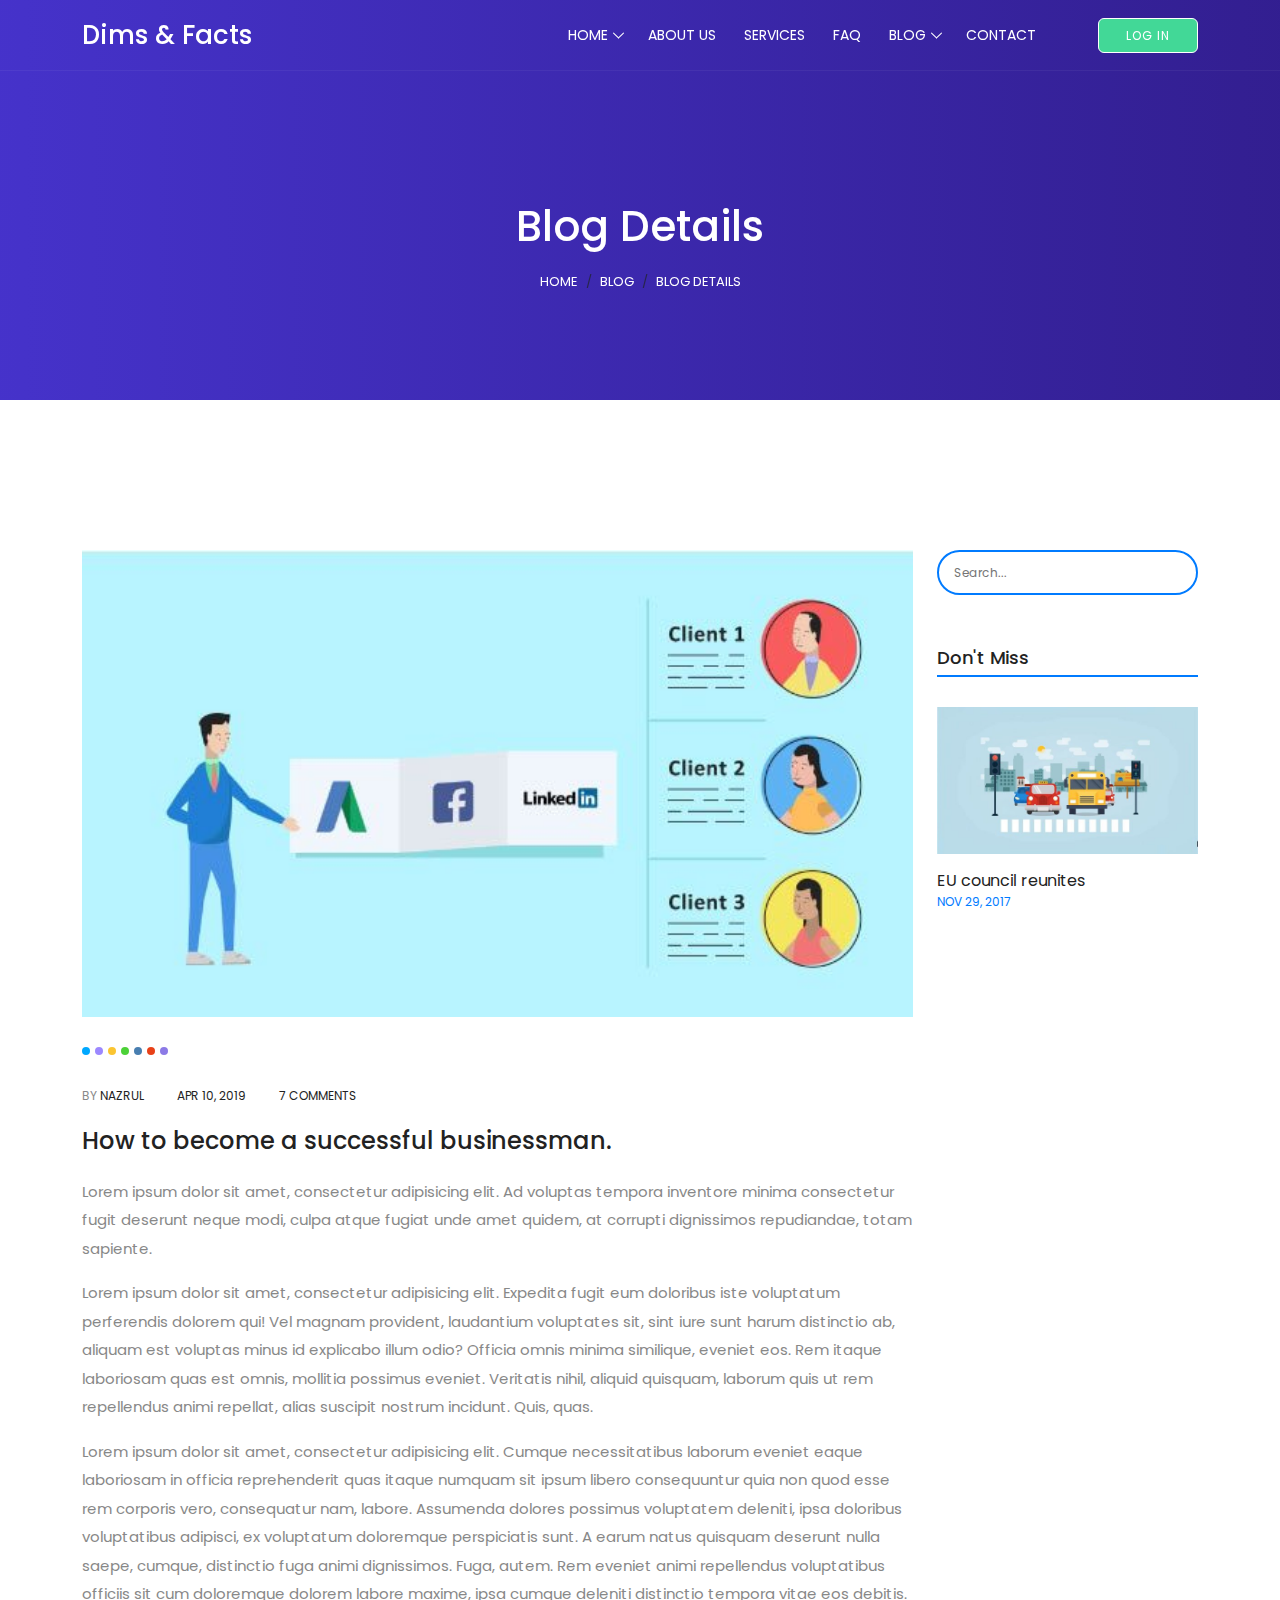
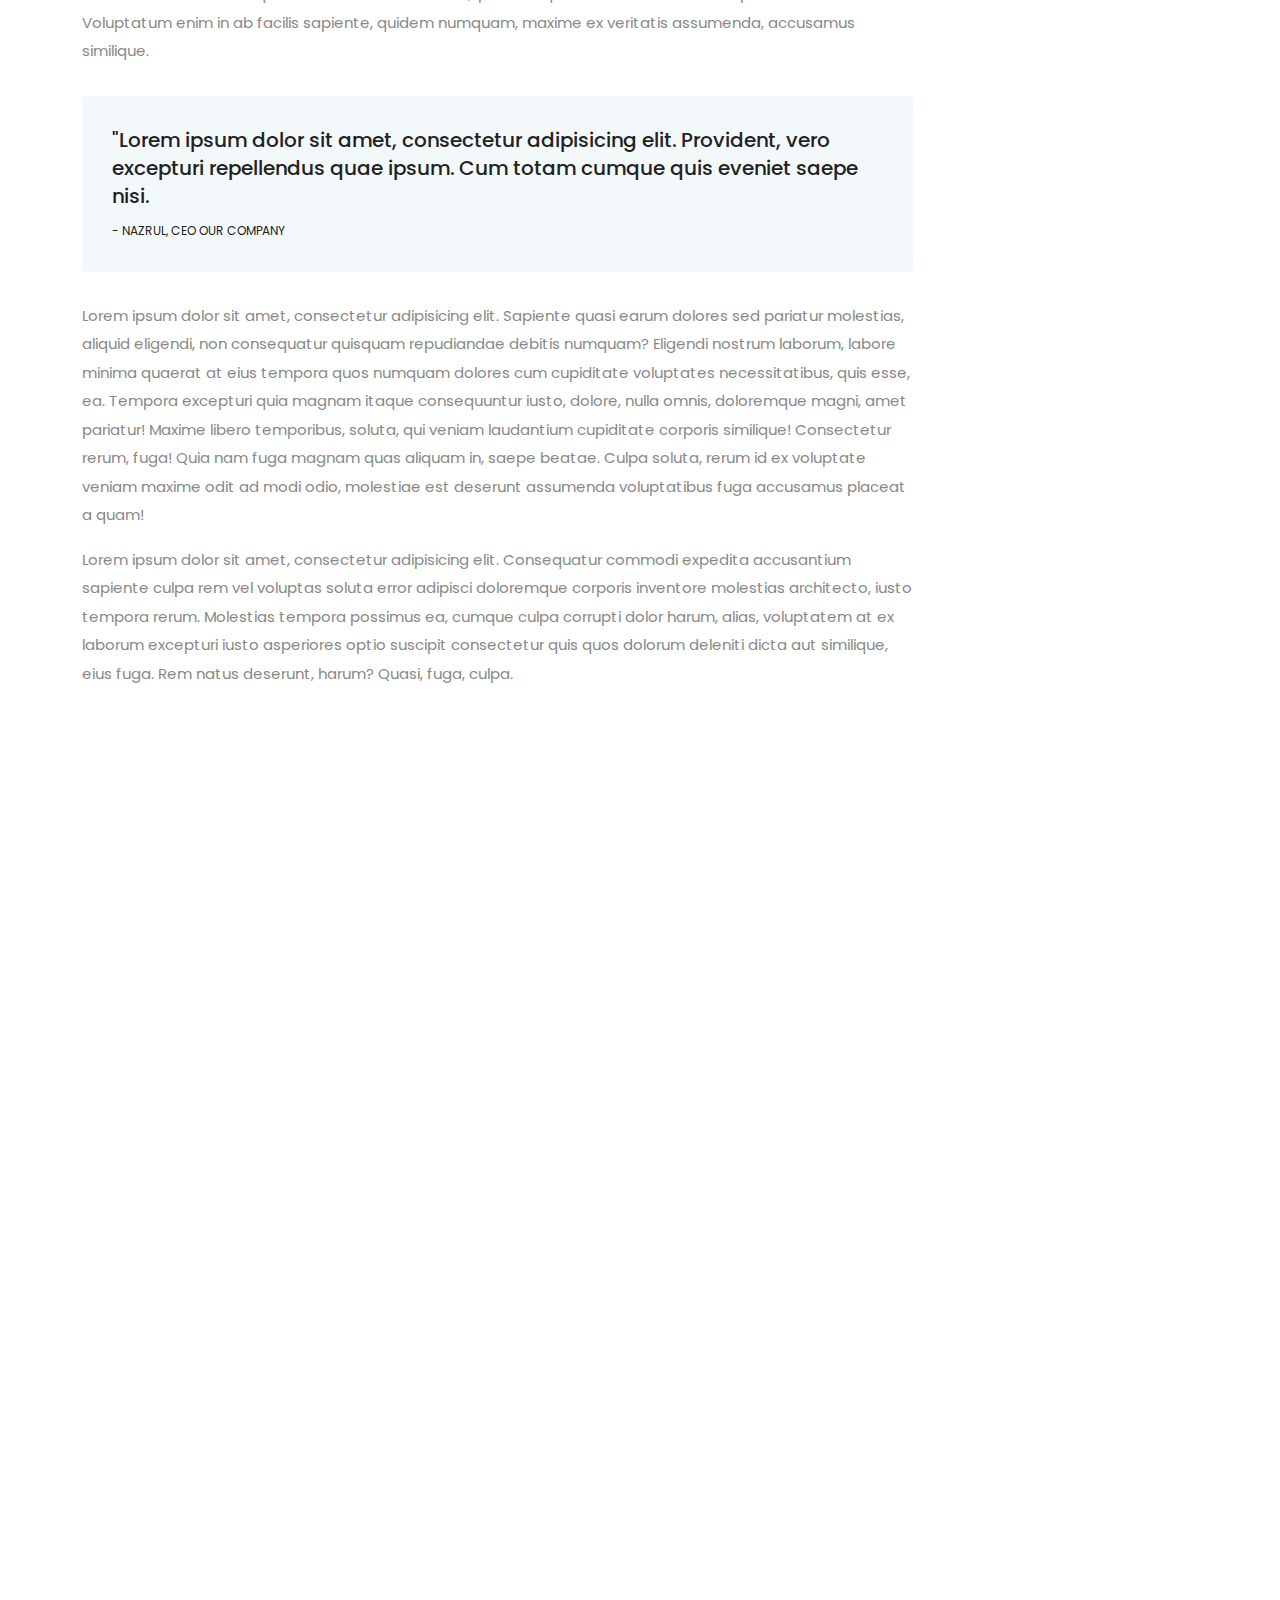
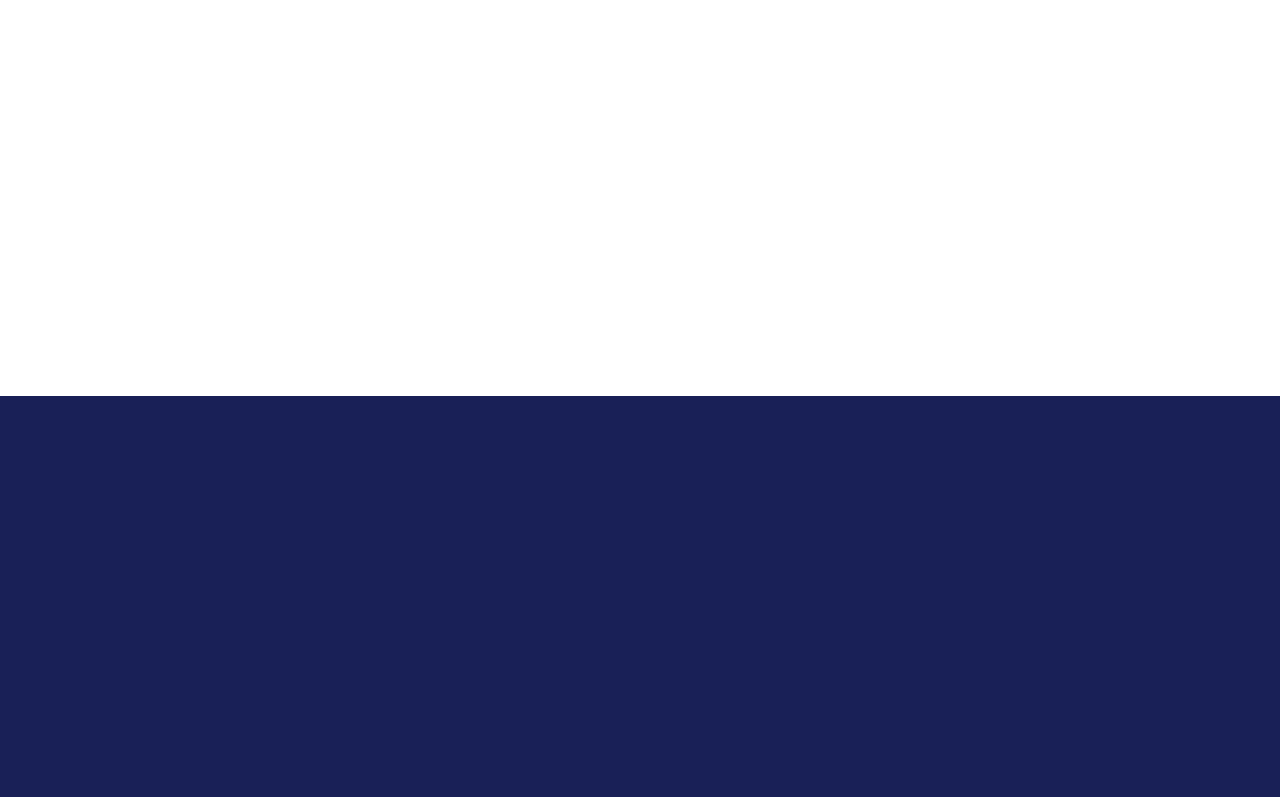
==== commit 3c45141f: "Update index-single-blog.html" ====
--- a/index-single-blog.html
+++ b/index-single-blog.html
@@ -9,7 +9,7 @@
     <meta name="viewport" content="width=device-width, initial-scale=1, shrink-to-fit=no">
 
     <!-- Title -->
-    <title>Multipurpose Template</title>
+    <title>Dims & Facts</title>
 
     <!-- Favicon -->
     <link rel="icon" href="img/core-img/favicon.ico">
@@ -38,7 +38,7 @@
                 <nav class="classy-navbar light justify-content-between" id="dreamNav">
 
                     <!-- Logo -->
-                    <a class="nav-brand light" href="#"><i class="fa-sharp fa-light fa-database"> </i>  Mobtrix </a>
+                    <a class="nav-brand light" href="#"><i class="fa-sharp fa-light fa-database"> </i>  Dims & Facts </a>
 
                     <!-- Navbar Toggler -->
                     <div class="classy-navbar-toggler demo">
@@ -402,4 +402,4 @@
 
 </body>
 
-</html>+</html>
